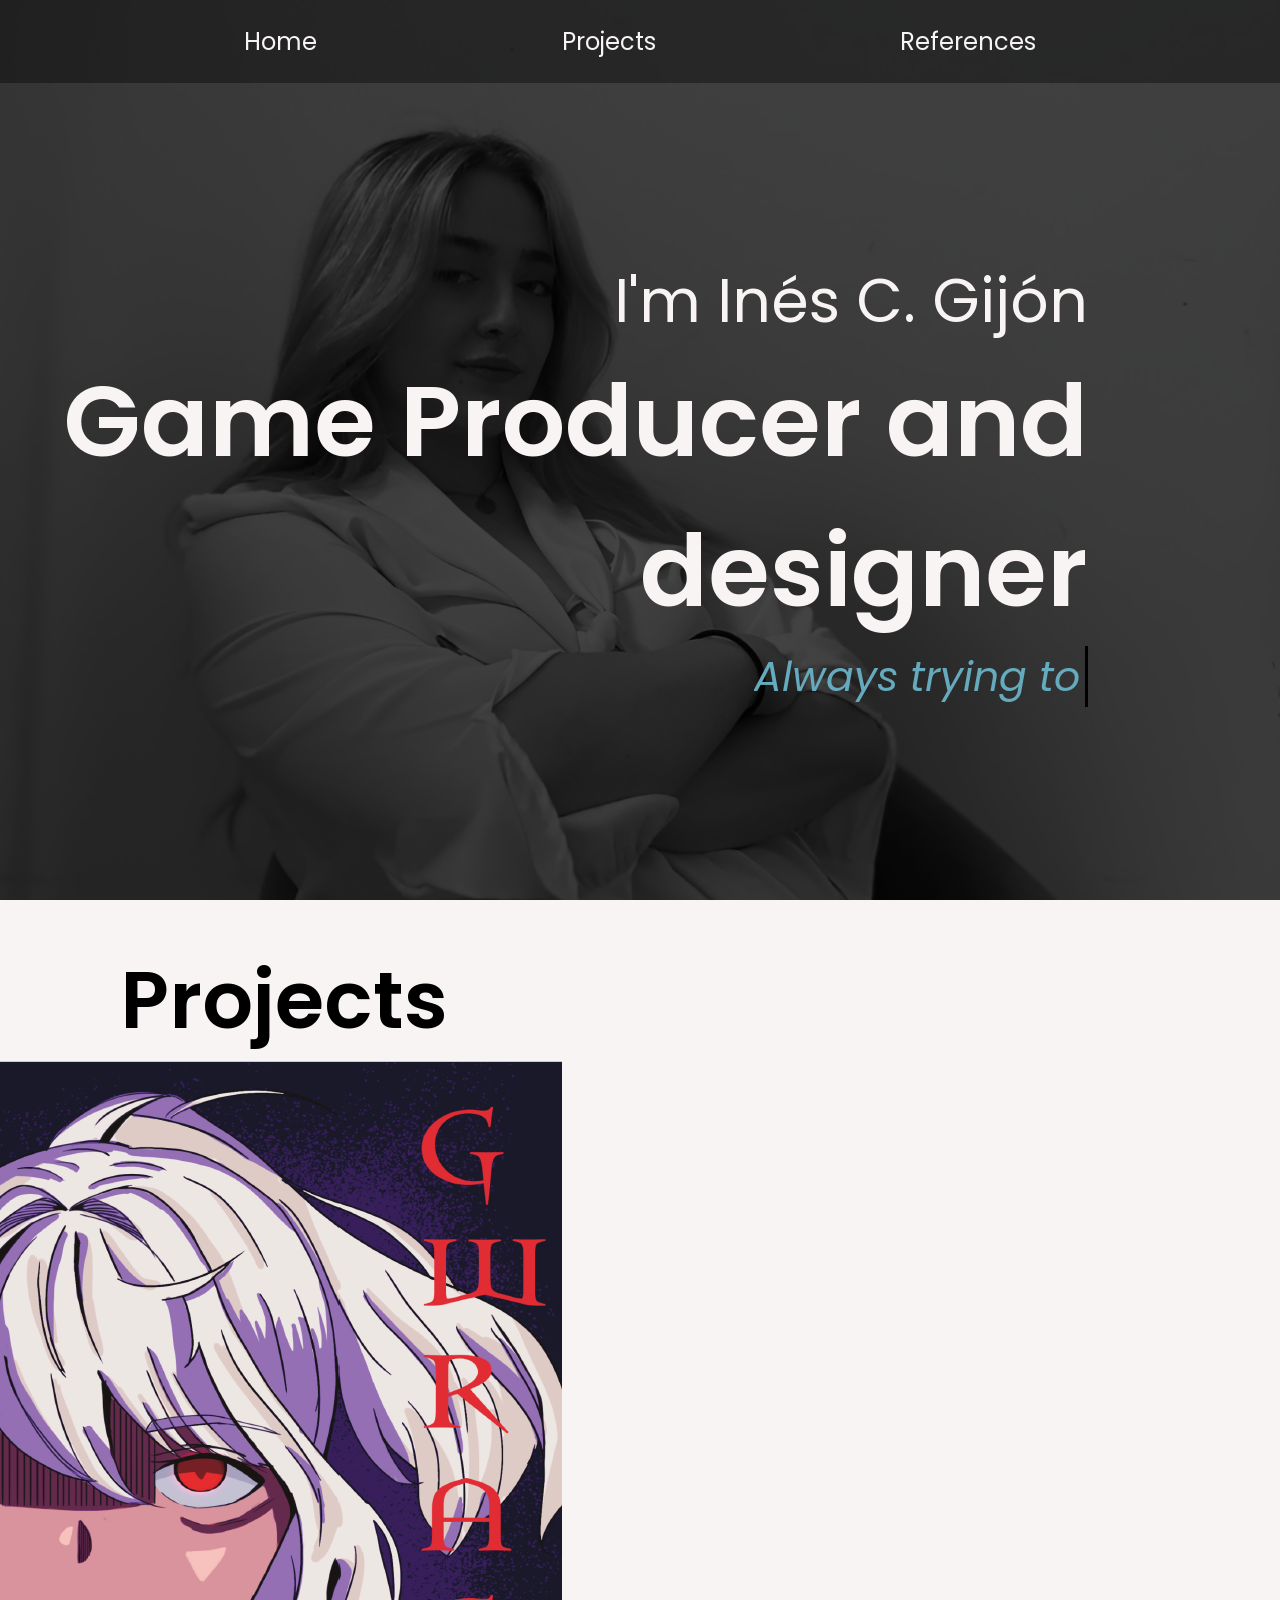
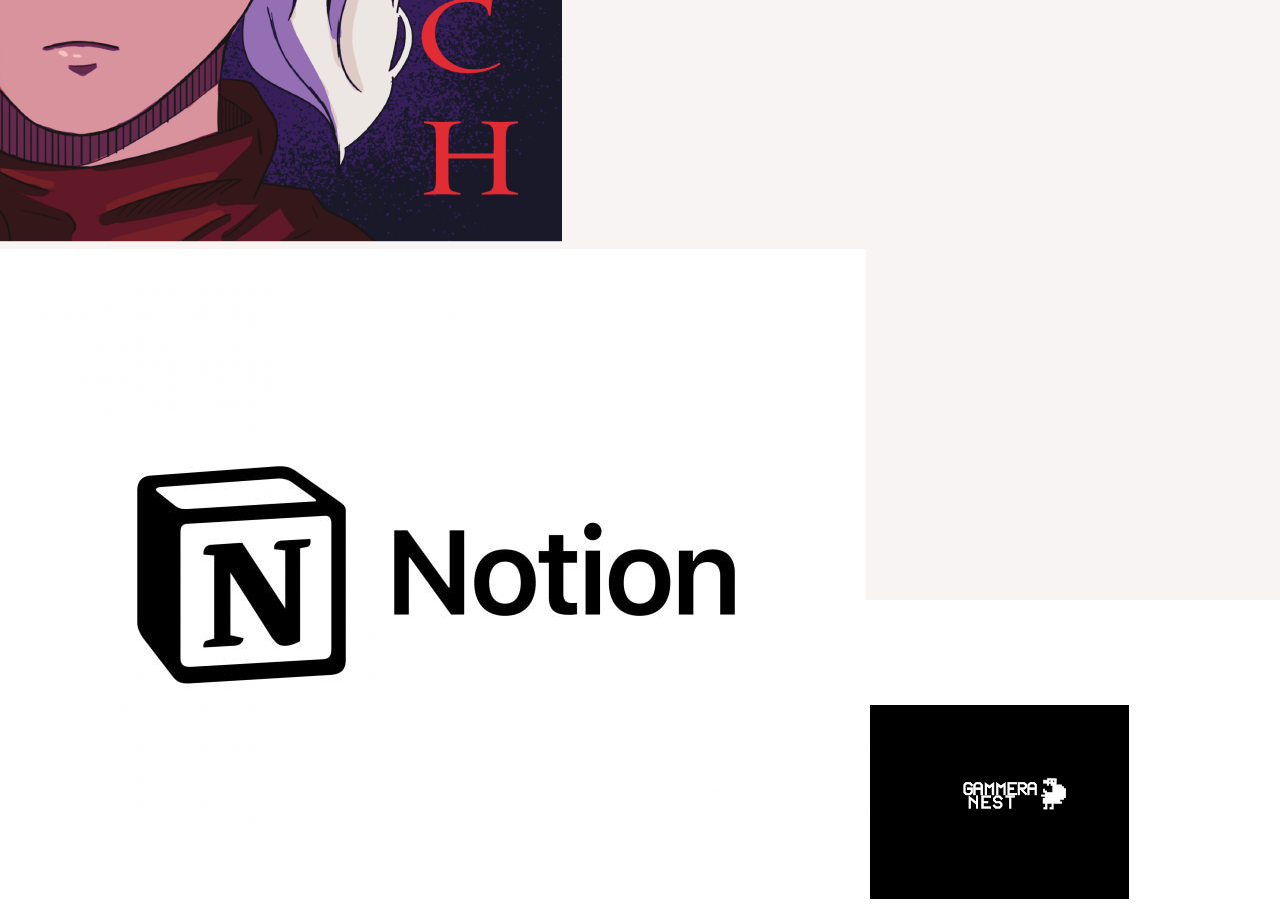
==== PORFOLIO_FINALPROJECT/index.html @ 10ddf0d3 "Day 5.1" ====
<!DOCTYPE html>
<html lang="en">
  <head>
    <title>Ines C. Gijon - Game Producer Porfolio</title>
    <meta charset="UTF-8" />
    <meta name="viewport" content="width= devide-width" />
    <link href="CSS/style.css" rel="stylesheet" type="text/css" />
    <link
      href="https://fonts.googleapis.com/css2?family=Poppins:wght@100;200;300;400;500;600;700;800;900&family=Tenor+Sans&display=swap"
      rel="stylesheet"
    />
  </head>
  <body>
    <div class="mainpage">
      <header>
        <nav>
          <ul>
            <li><a href="#home">Home</a></li>
            <li>
              <a href="#projects">Projects</a>
            </li>
            <li>
              <a href="#">References</a>
            </li>
          </ul>
        </nav>
      </header>

      <section id="home">
        <div class="maintxt">
          <h2>I'm Inés C. Gijón</h2>
          <h1>Game Producer and designer</h1>
          <div class="animated-welcome-container">
            <div class="animated-welcome">
              <h3></h3>
            </div>
          </div>
        </div>
      </section>
    </div>
      <section id="projects">
        <div class="title-projects">
          <h1>Projects</h1>
          <div class="projects-container">
            <div class="image-track">
              <img class="projects-image" src="sources\img\imageCarousel1.PNG">
              <img class="projects-image" src="sources\img\imageCarousel2.jpg">
              <img class="projects-image" src="sources\img\imageCarousel4.png">

            </div>
          </div>
        </div>
      </section>
    </div>

    <script src="main.js"></script>
  </body>
</html>
---- PORFOLIO_FINALPROJECT/CSS/style.css ----
/* General Stuff */

*{
    box-sizing: border-box;
    font-family: 'Poppins', sans-serif;
    font-weight: 400;
    margin: 0;
    padding: 0;
}
p{
    font-size: 40px;
}

html {
    scroll-behavior: smooth;
  }
 

/*  Navigation Menu */

nav{
    position: fixed;
    top:0;
    z-index: 1000;
    background-color: rgba(0, 0, 0, 0.378);
    box-sizing: border-box;
    transition: all 0.5s ease-in-out;
    width: 100%;
}

nav ul{
    display: flex;
    flex-direction: row;
    flex-wrap: wrap;
    padding: 24px 24px;
    justify-content: space-evenly;
    list-style: none;
    margin:0;
    position: relative;
    z-index: 11;
}

nav ul li a{
    text-decoration: none;
    padding: 24px 24px;
    color:#F7F4F3;
    transition: color 0.3s ease-in-out;
    font-size: 24px;
}


 nav ul li a:hover {
    color: #66AABD;
}

body nav.sticky ul li a:hover {
    color: #052639 !important;
     text-decoration: underline;
} 

nav.sticky{
    background-color:#F7F4F3;

}
nav.sticky ul li a{
    color: black;
}

 /* Background for Home */

 .mainpage {
    position: relative;
    background-image:url('../sources/img/mainpageimg.jpeg');
    background-size: cover;
    background-position: center;
    background-repeat: no-repeat;
    width: 100%;
    height: 100vh;
    z-index: 1; 
    overflow: hidden;
    max-height: 1200px;
}

.mainpage::before{
    content: "";
    position: absolute;   
    background: rgba(0, 0, 0, 0.733);
    z-index: 2; 
    top: 0;
    left: 0;
    right: 0;
    bottom: 0;
} 

/* Text on Home */

.maintxt {
    font-size: larger;
    color:#F7F4F3;
    position: relative;
    z-index: 4;
    padding-right: 15%;
    padding-top: 20%;;
    text-align: right;
}

.maintxt > h1 {
    font-size: 100px;
    font-weight: 600;
}

.maintxt > h2 {
    font-size: 60px;
}

.maintxt > h3 {
    font-size: 35px;
}

.animated-welcome-container{
    height: 200px;
}

.animated-welcome {
    font-size: 35px;
    white-space: nowrap;  
    overflow: hidden;  
    color:#66AABD;
    font-style: italic;
    border-right: 3px solid black; 
    padding-right: 5px;
    display: inline-block;
    text-wrap: wrap;
    max-height: 100%;
  }

/* Section Projects - Background */

#projects {
    background-color:#F7F4F3;
    max-height: 1300px;
}


/* Section Projects - Text */

.title-projects > h1 {
    font-size: 80px;
    font-weight: 600;
    padding-left: 120px;
    padding-top: 40px;
}

.project-container{
    height: 100vh;
    width: 100vh;
    margin: 0rem;
    overflow: hidden;
}
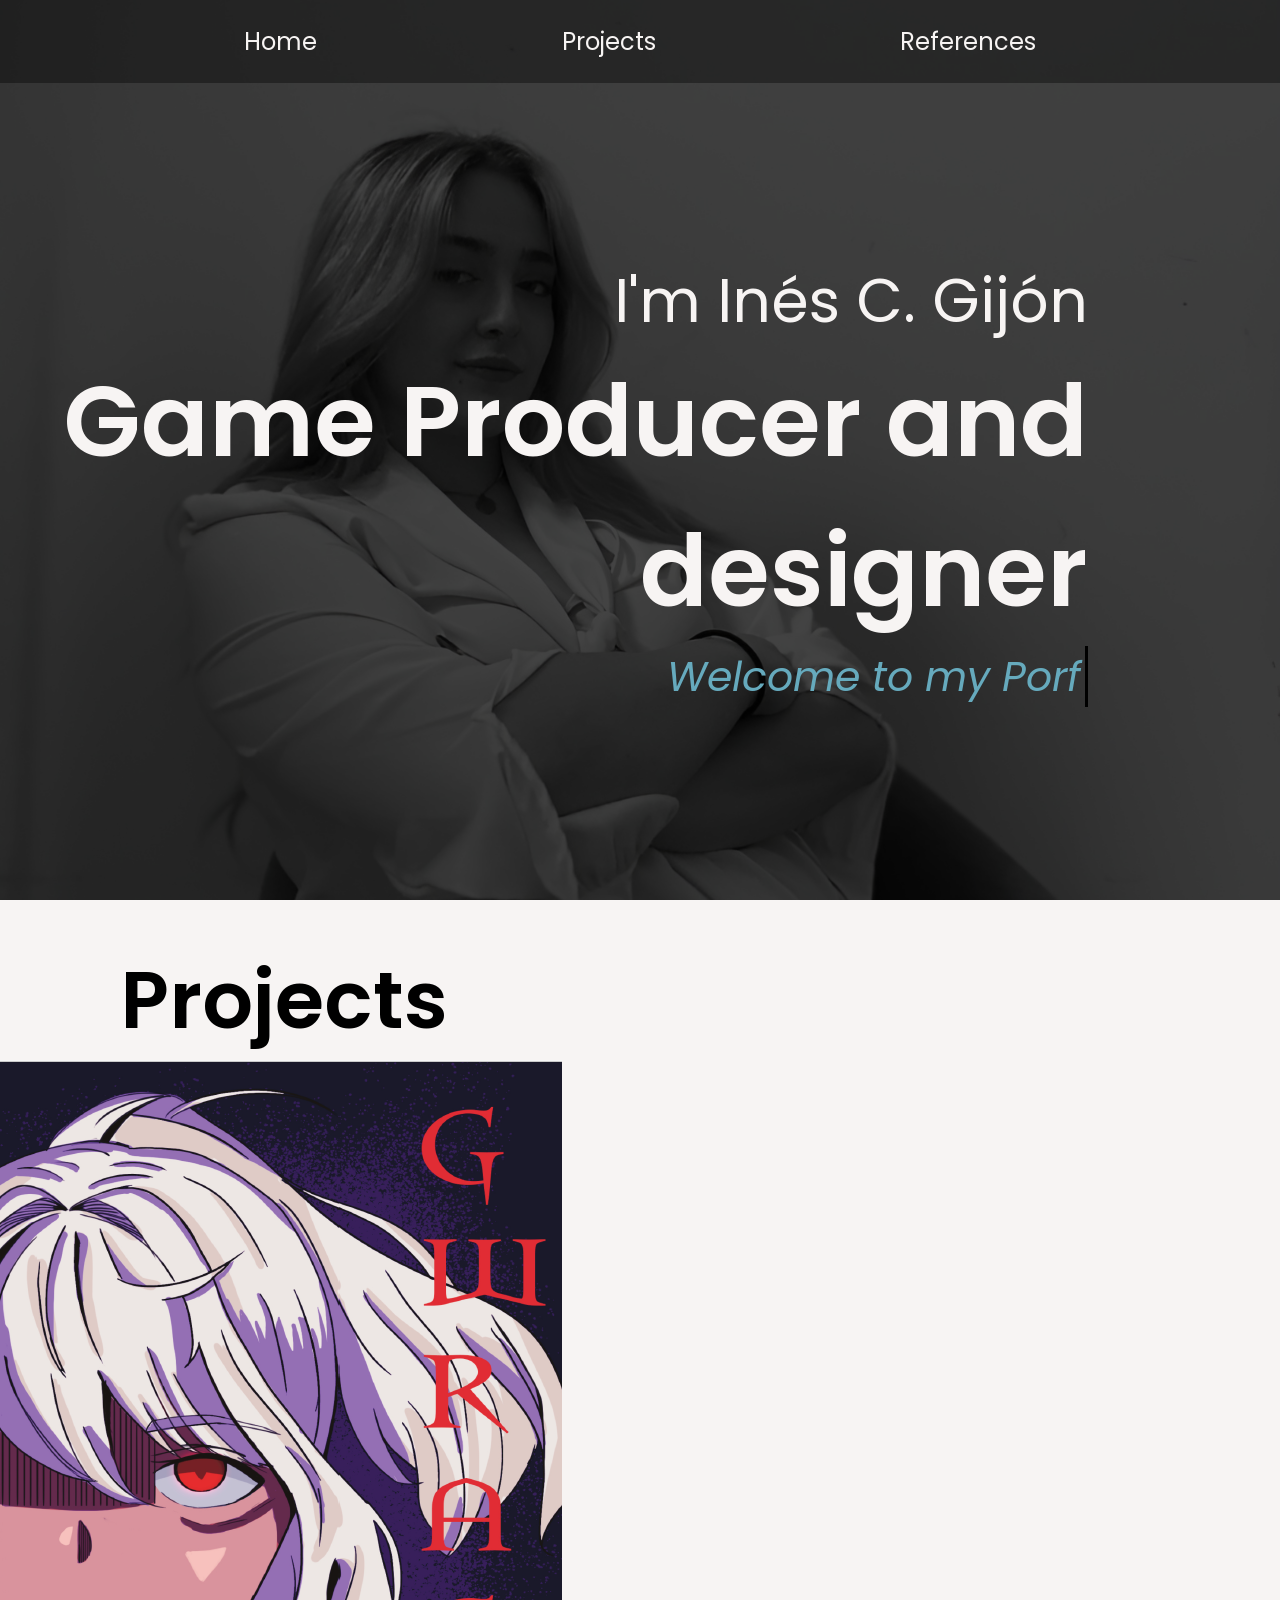
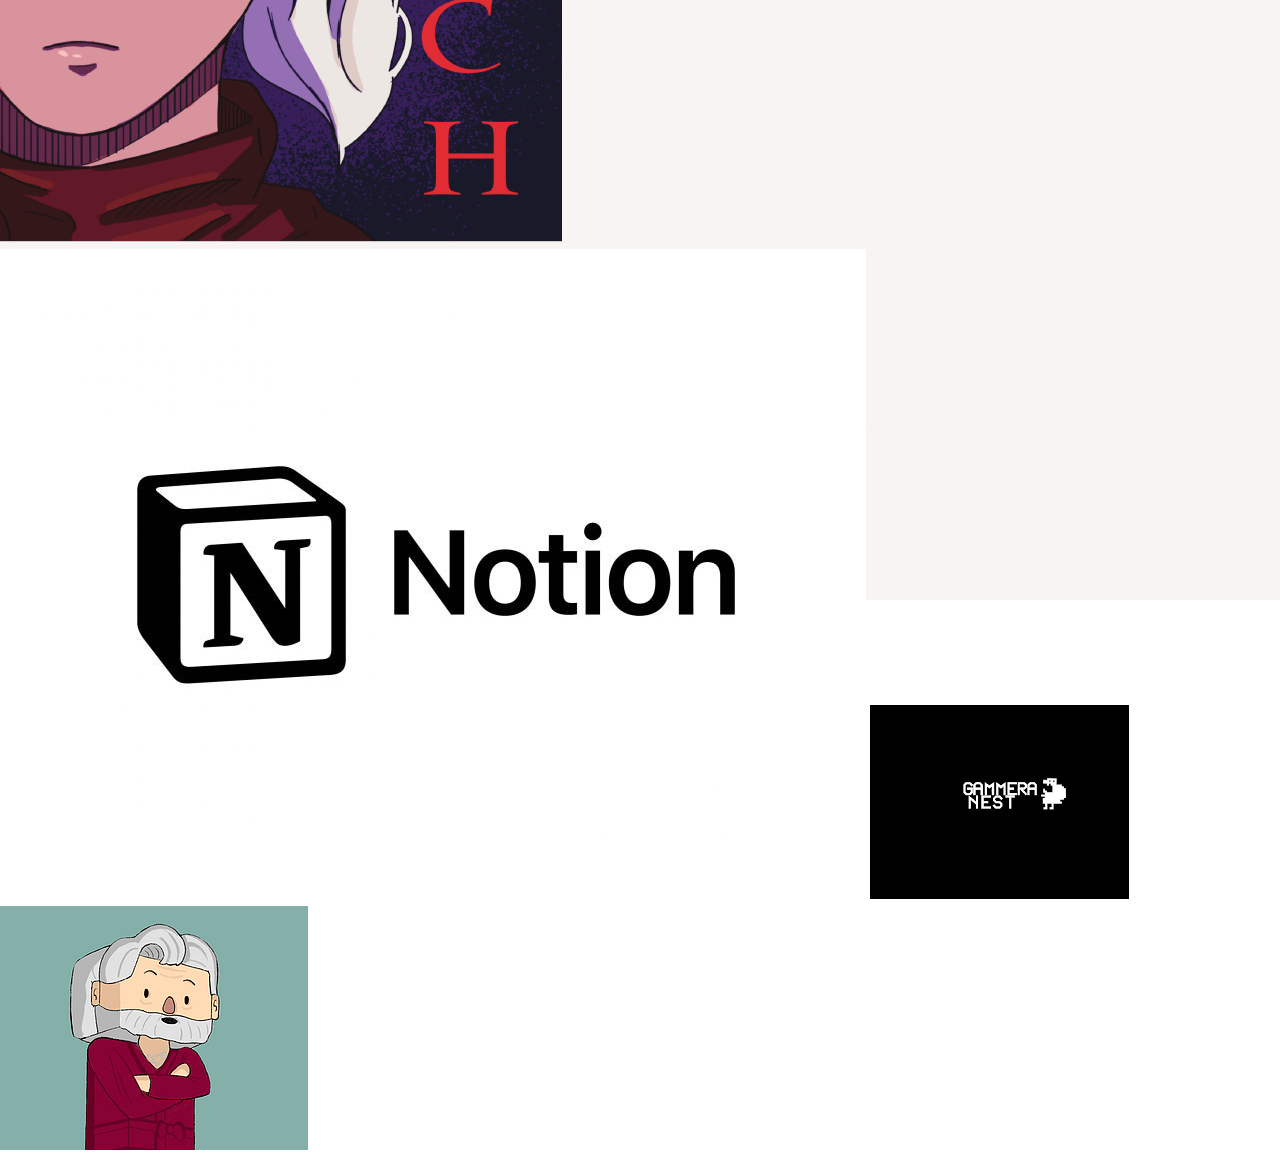
==== commit 69237e4a: "Day 6" ====
--- a/PORFOLIO_FINALPROJECT/index.html
+++ b/PORFOLIO_FINALPROJECT/index.html
@@ -46,7 +46,7 @@
               <img class="projects-image" src="sources\img\imageCarousel1.PNG">
               <img class="projects-image" src="sources\img\imageCarousel2.jpg">
               <img class="projects-image" src="sources\img\imageCarousel4.png">
-
+              <img class="projects-image" src="sources\img\imageCarousel5.PNG">
             </div>
           </div>
         </div>
--- a/PORFOLIO_FINALPROJECT/CSS/style.css
+++ b/PORFOLIO_FINALPROJECT/CSS/style.css
@@ -156,4 +156,22 @@
     width: 100vh;
     margin: 0rem;
     overflow: hidden;
+}
+
+/* Carousel Images */
+
+.image.track{
+    display: flex;
+    gap: 4vmin;
+    position: absolute;
+    left: 50%; top:50%; transform: translate(0%, -50%);
+}
+
+.image.track > .projects-image {
+    width: 100%;
+    height: 100%;
+    object-fit: cover;
+    object-position: center;
+    max-width: 240;
+    max-height: 300;
 }
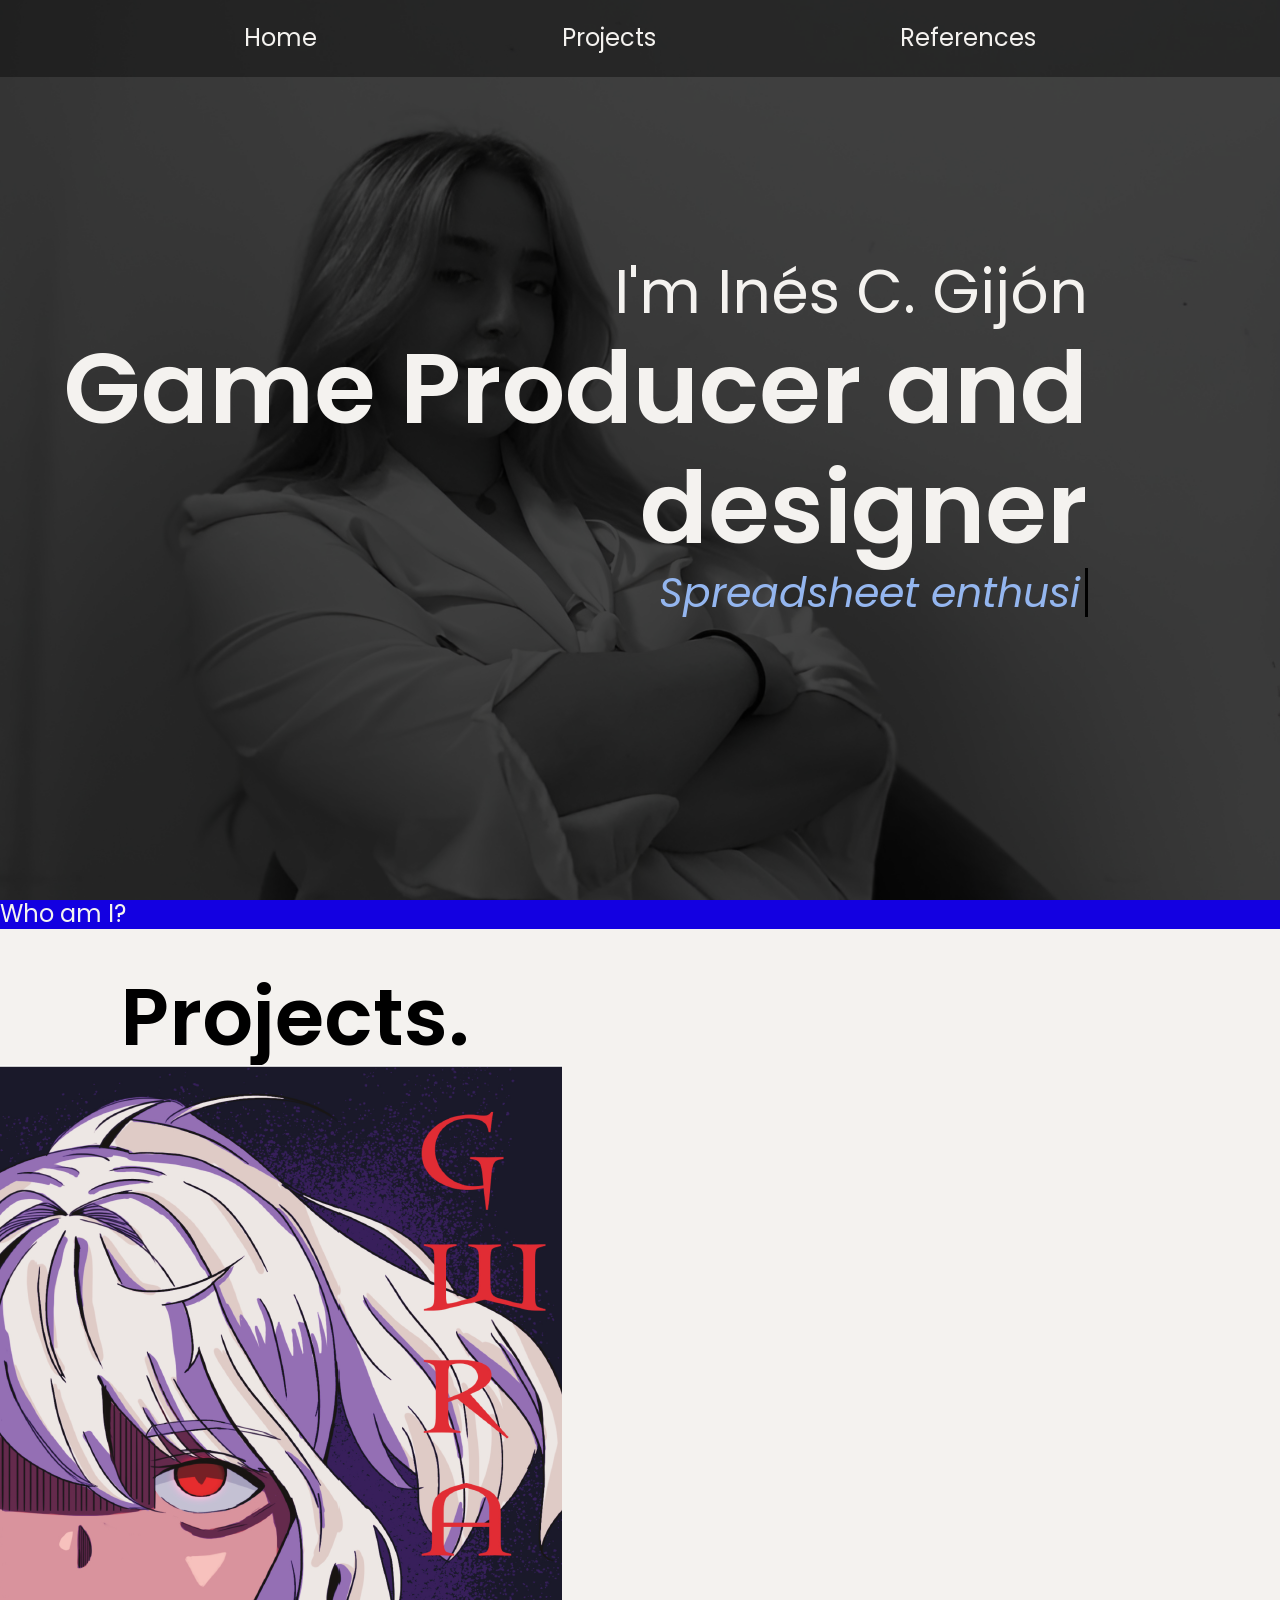
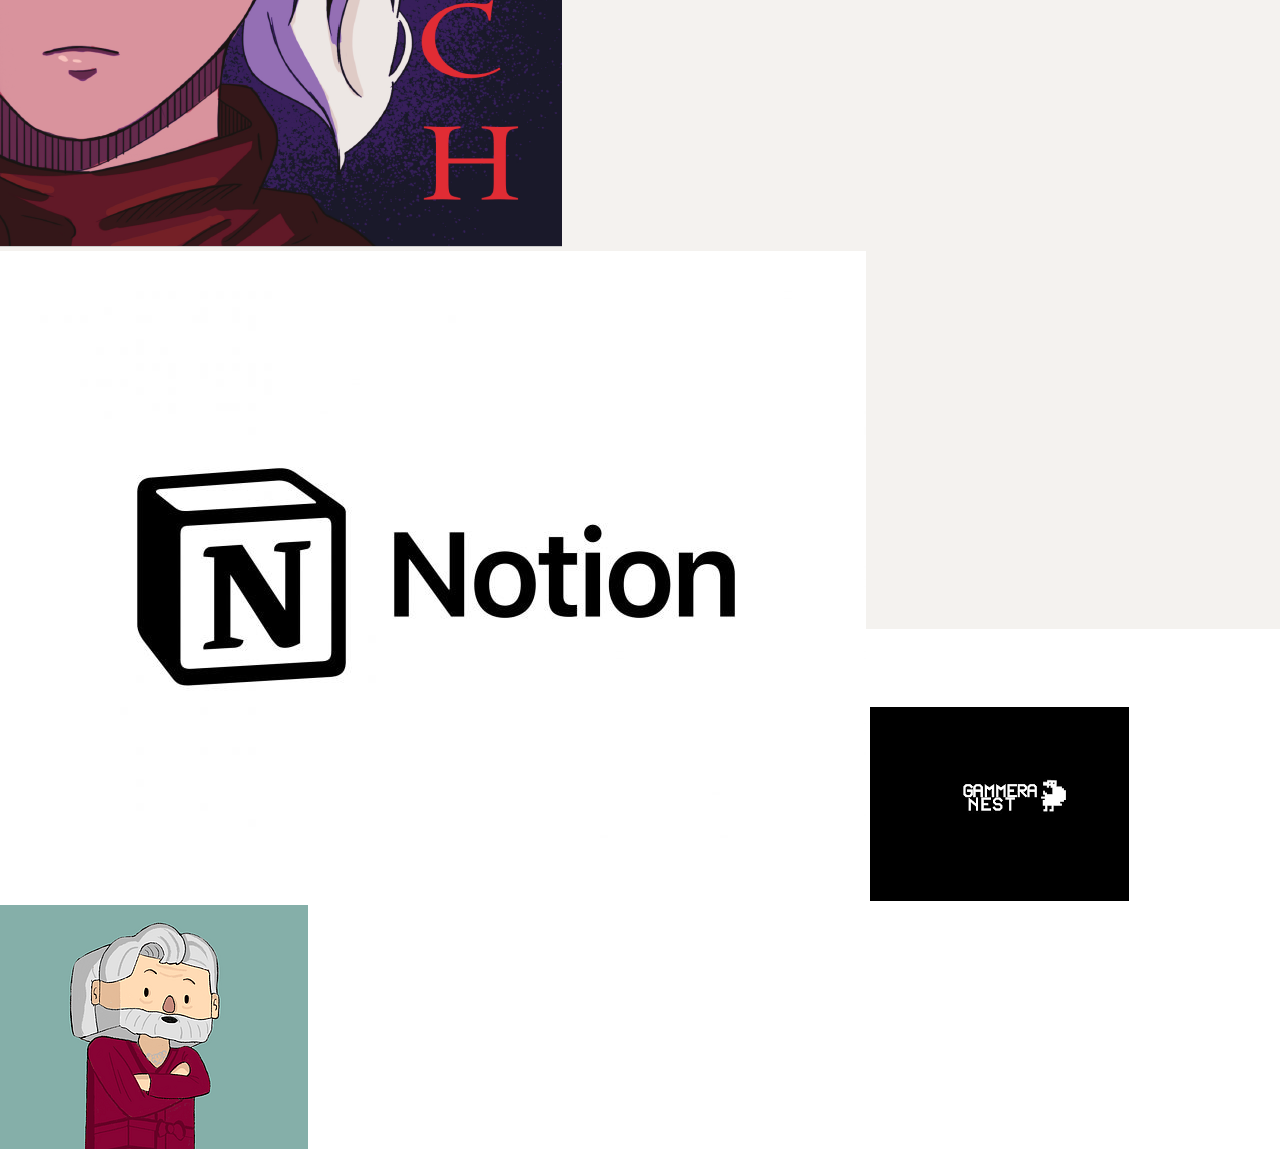
==== commit 2c8fe262: "Día 30.4" ====
--- a/PORFOLIO_FINALPROJECT/index.html
+++ b/PORFOLIO_FINALPROJECT/index.html
@@ -38,9 +38,18 @@
         </div>
       </section>
     </div>
+
+    <section id="about">
+      <div class="about-container">
+        <div class="about-text">
+          <h1>Who am I?</h1>
+        </div>
+
+
+    </section>
       <section id="projects">
         <div class="title-projects">
-          <h1>Projects</h1>
+          <h1>Projects.</h1>
           <div class="projects-container">
             <div class="image-track">
               <img class="projects-image" src="sources\img\imageCarousel1.PNG">
--- a/PORFOLIO_FINALPROJECT/CSS/style.css
+++ b/PORFOLIO_FINALPROJECT/CSS/style.css
@@ -6,6 +6,7 @@
     font-weight: 400;
     margin: 0;
     padding: 0;
+    line-height: 1.2;
 }
 p{
     font-size: 40px;
@@ -43,28 +44,33 @@
 nav ul li a{
     text-decoration: none;
     padding: 24px 24px;
-    color:#F7F4F3;
+    color: #F4F2EF;
     transition: color 0.3s ease-in-out;
     font-size: 24px;
 }
 
 
  nav ul li a:hover {
-    color: #66AABD;
+    color: #94B6EF;
 }
 
 body nav.sticky ul li a:hover {
-    color: #052639 !important;
-     text-decoration: underline;
+    color: #1300e1 !important;
 } 
 
 nav.sticky{
-    background-color:#F7F4F3;
+    background-color: #F4F2EF;
 
 }
 nav.sticky ul li a{
     color: black;
+    transition: 0.3s ease-in-out;
+    font-weight: 500
 }
+
+/* body nav.sticky ul li a{
+   transition: 0.3s ease-in-out;
+} */
 
  /* Background for Home */
 
@@ -96,7 +102,7 @@
 
 .maintxt {
     font-size: larger;
-    color:#F7F4F3;
+    color: #F4F2EF;
     position: relative;
     z-index: 4;
     padding-right: 15%;
@@ -125,7 +131,7 @@
     font-size: 35px;
     white-space: nowrap;  
     overflow: hidden;  
-    color:#66AABD;
+    color: #94B6EF;
     font-style: italic;
     border-right: 3px solid black; 
     padding-right: 5px;
@@ -136,8 +142,22 @@
 
 /* Section Projects - Background */
 
+#about {
+    background-color: #1300e1;
+    max-height: 1300px;
+    color: #F4F2EF;
+}
+
+about > about-container > about-text > h1 {
+    font-size: 80px;
+    font-weight: 600;
+    padding-left: 120px;
+    padding-top: 40px;
+}
+
+
 #projects {
-    background-color:#F7F4F3;
+    background-color: #F4F2EF;
     max-height: 1300px;
 }
 
@@ -174,4 +194,6 @@
     object-position: center;
     max-width: 240;
     max-height: 300;
-}+}
+
+
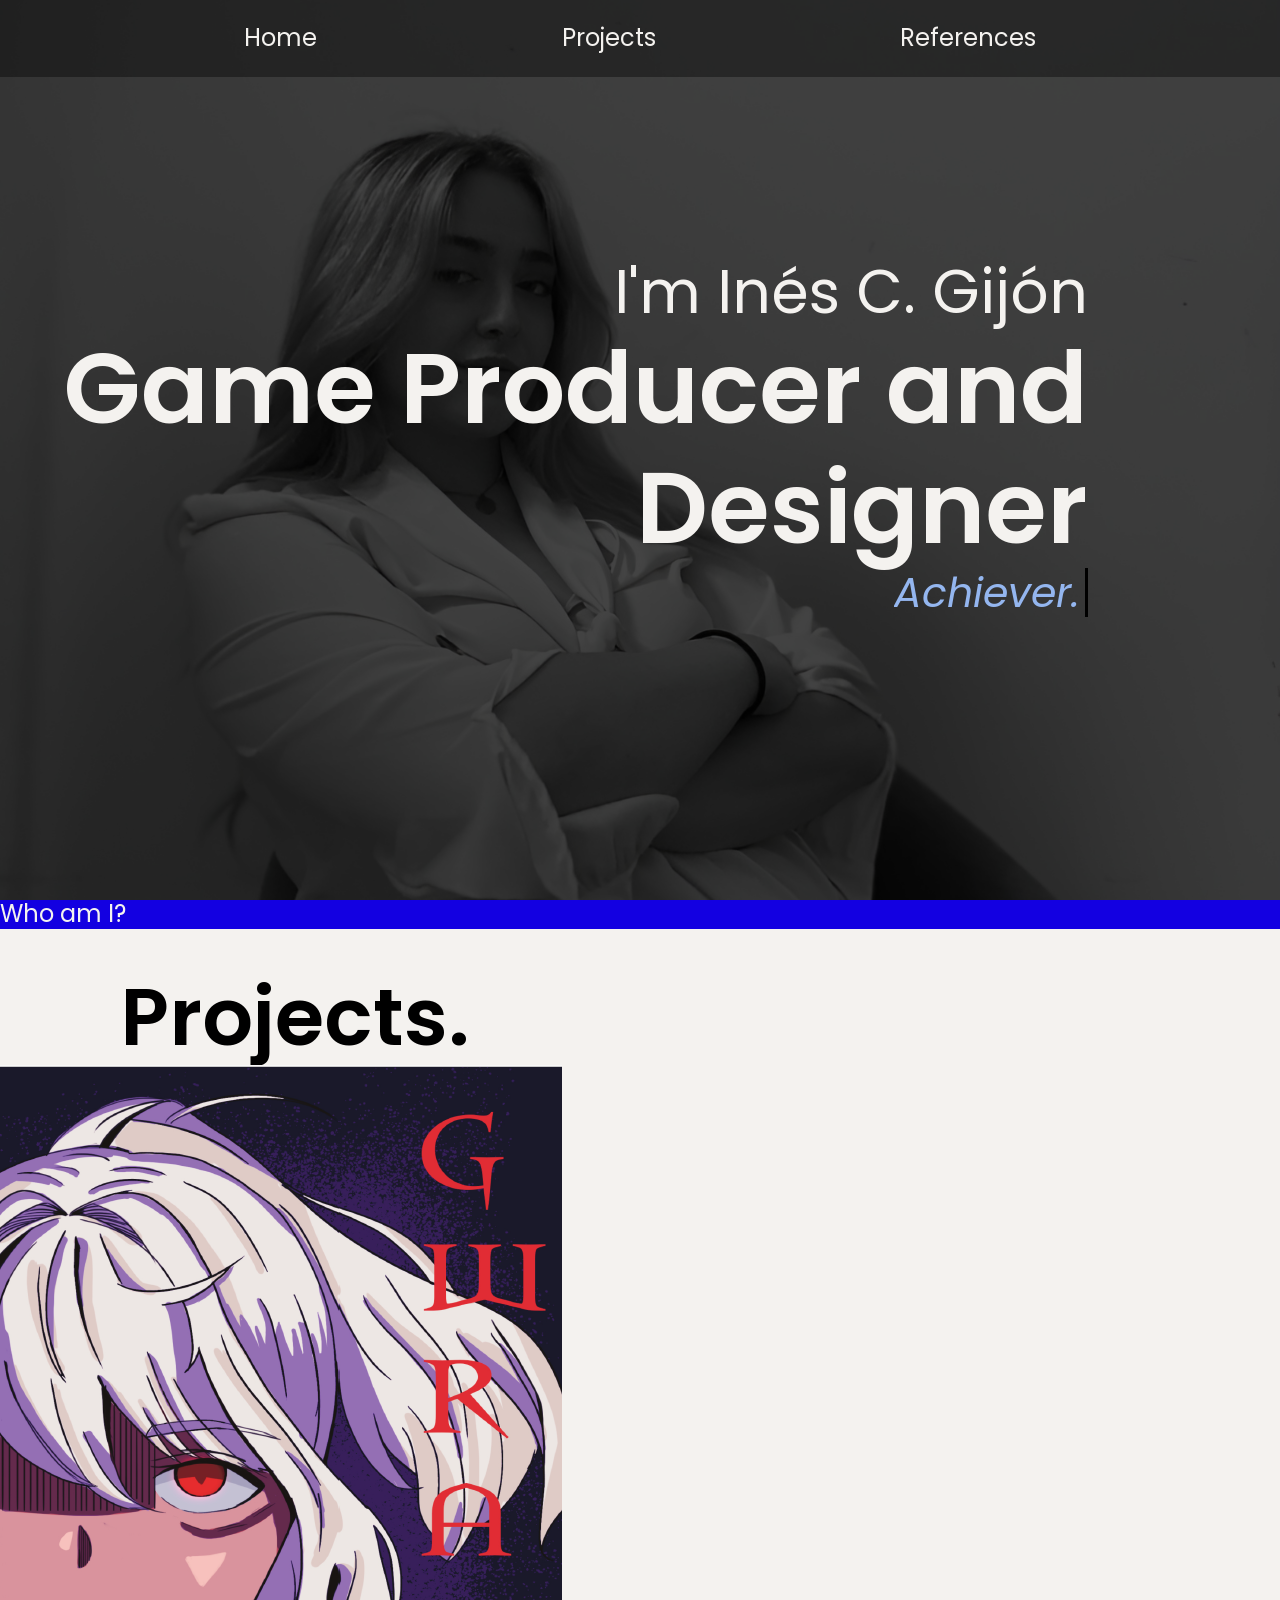
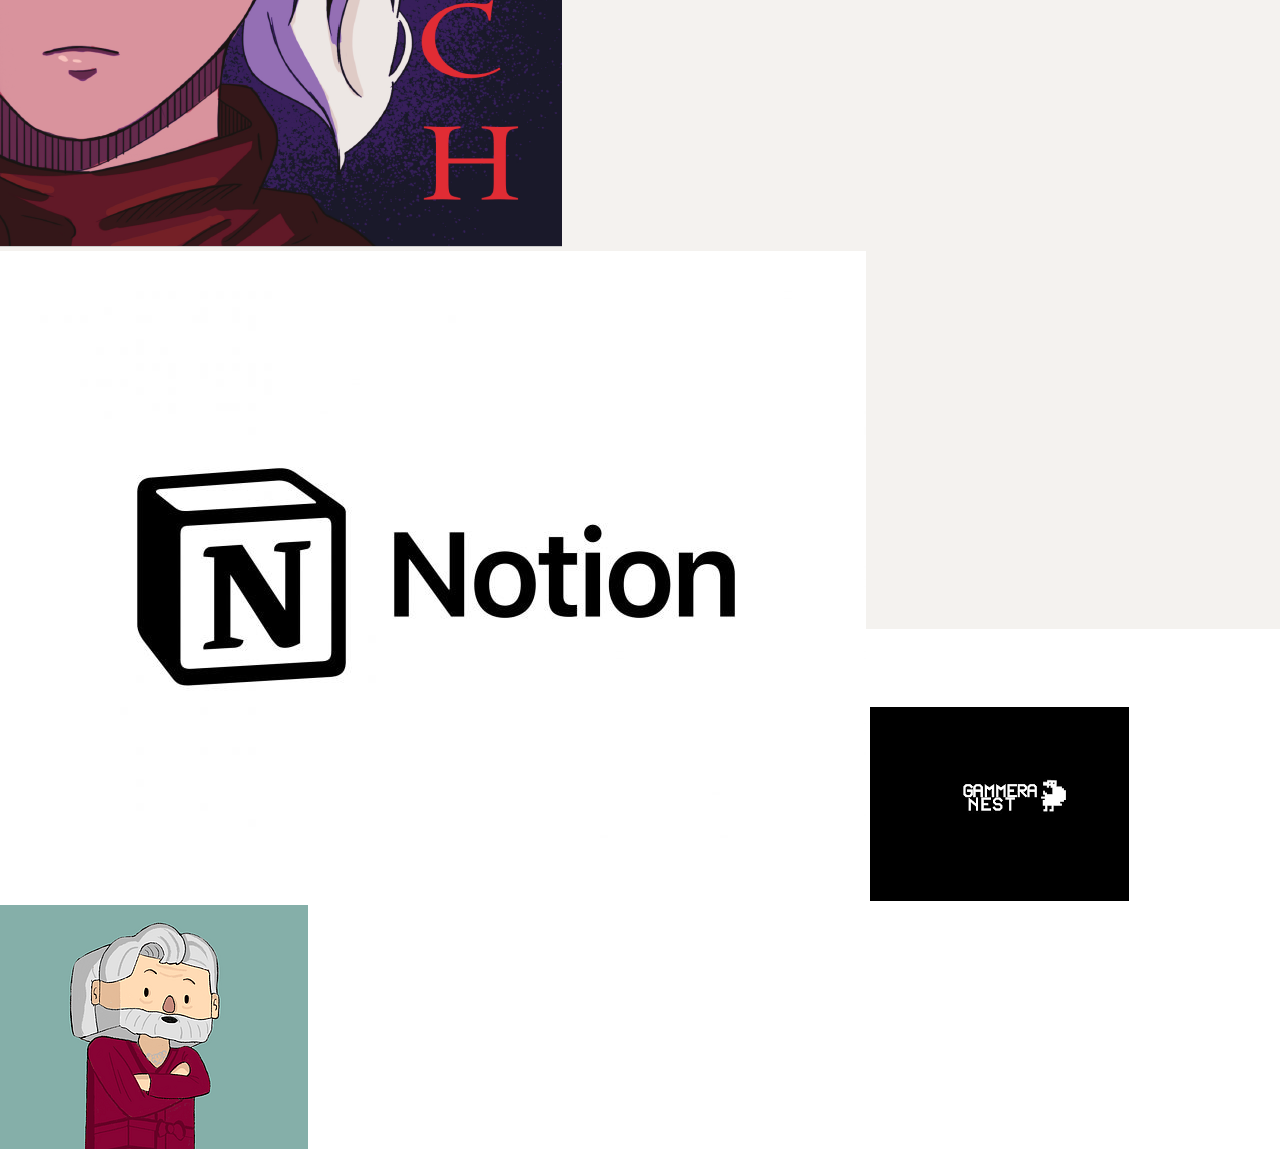
==== commit 660842b8: "Chachachachanges" ====
--- a/PORFOLIO_FINALPROJECT/index.html
+++ b/PORFOLIO_FINALPROJECT/index.html
@@ -29,7 +29,7 @@
       <section id="home">
         <div class="maintxt">
           <h2>I'm Inés C. Gijón</h2>
-          <h1>Game Producer and designer</h1>
+          <h1>Game Producer and Designer</h1>
           <div class="animated-welcome-container">
             <div class="animated-welcome">
               <h3></h3>
--- a/PORFOLIO_FINALPROJECT/CSS/style.css
+++ b/PORFOLIO_FINALPROJECT/CSS/style.css
@@ -148,7 +148,7 @@
     color: #F4F2EF;
 }
 
-about > about-container > about-text > h1 {
+#about > h1 {
     font-size: 80px;
     font-weight: 600;
     padding-left: 120px;
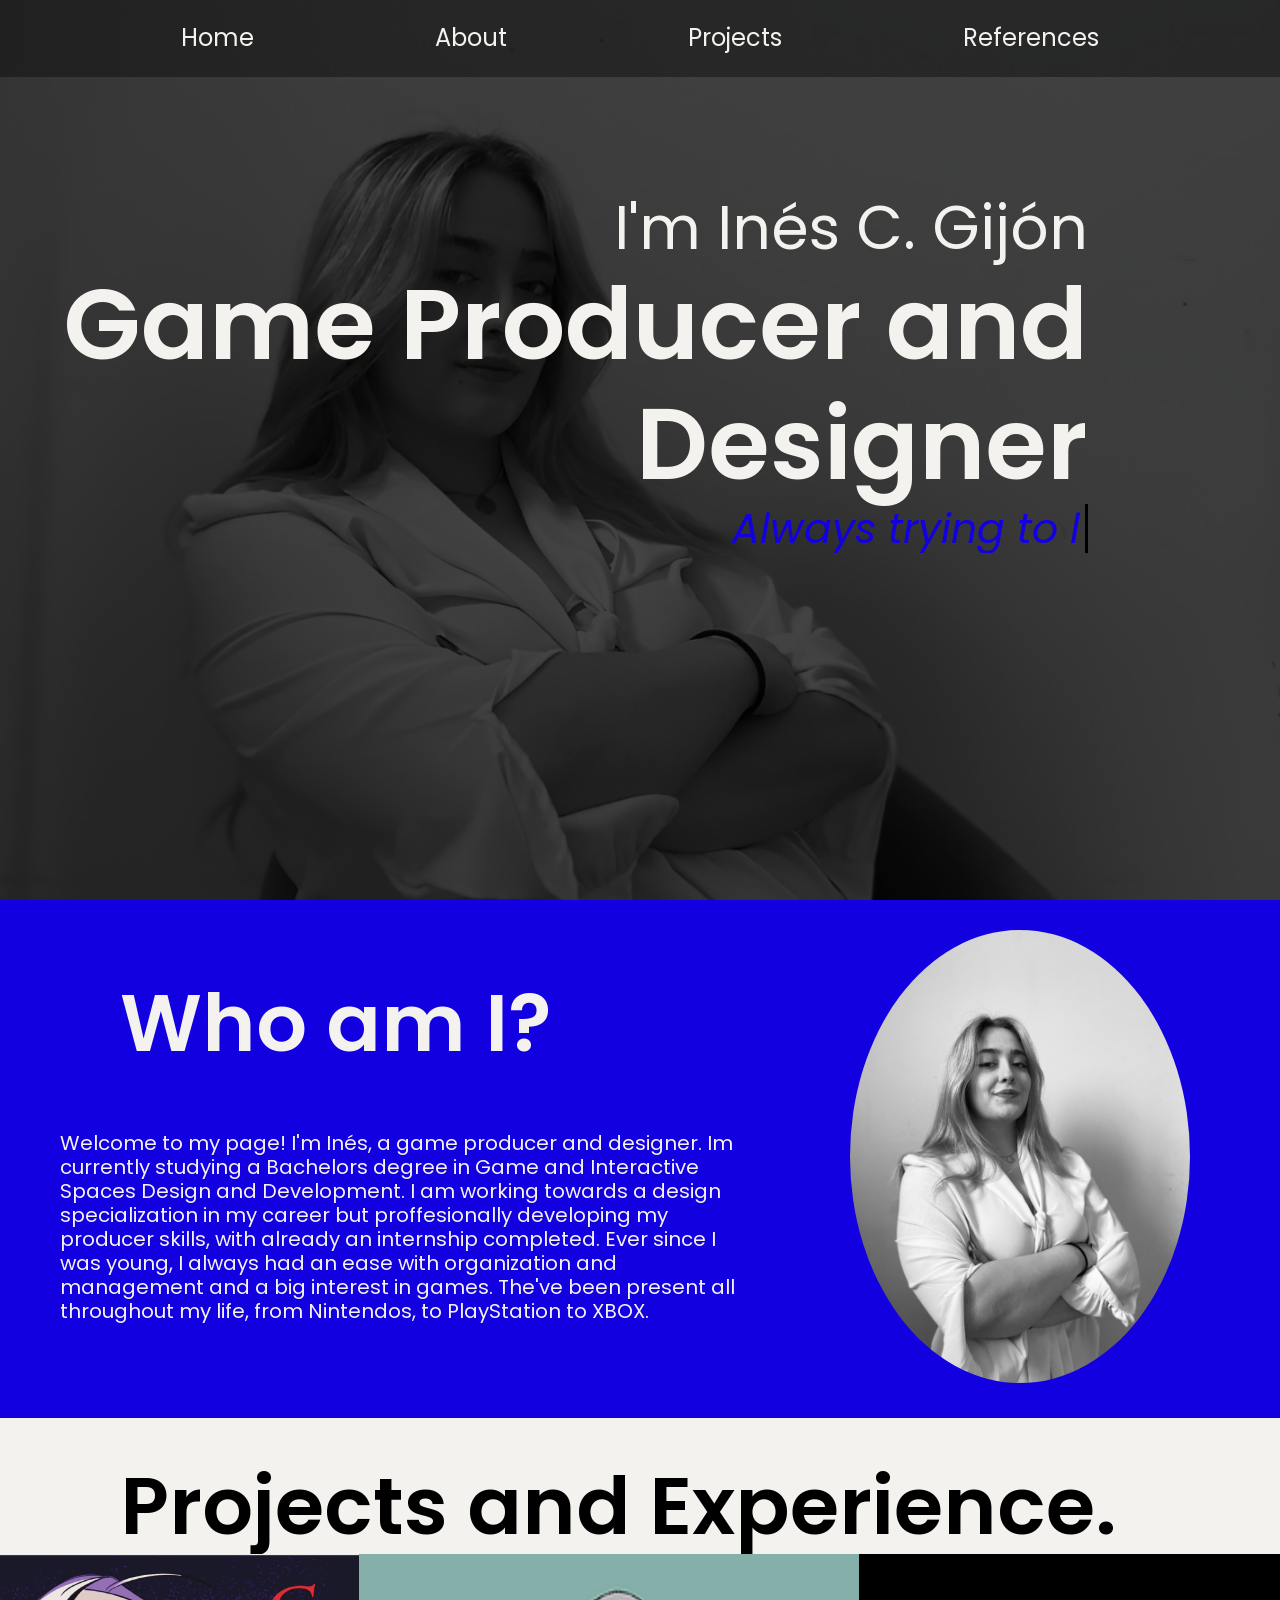
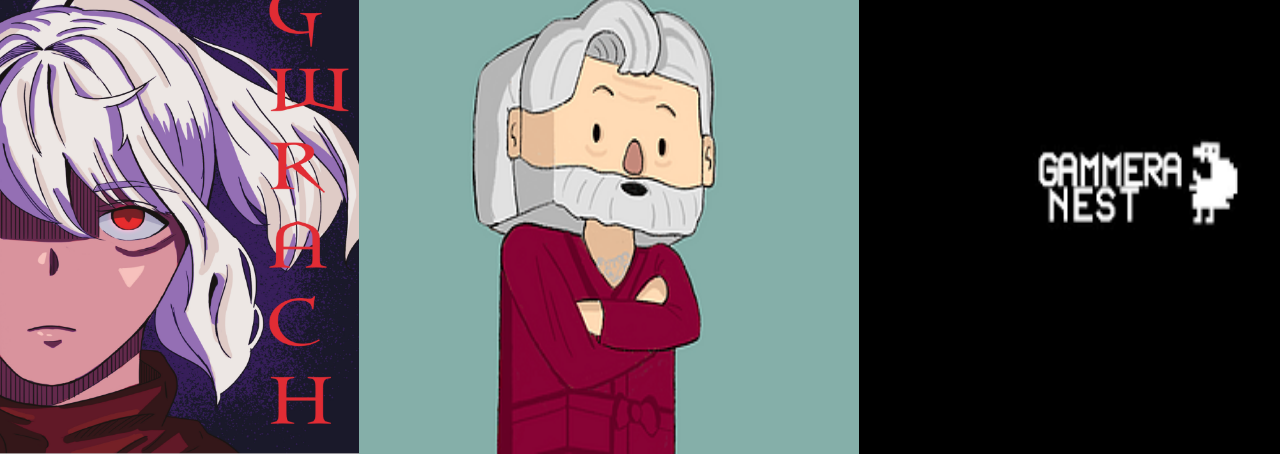
==== commit ba632e5c: "chachachanges uno menos. desatascada por fin!!!" ====
--- a/PORFOLIO_FINALPROJECT/index.html
+++ b/PORFOLIO_FINALPROJECT/index.html
@@ -16,6 +16,7 @@
         <nav>
           <ul>
             <li><a href="#home">Home</a></li>
+            <li><a href="#about">About</a></li>
             <li>
               <a href="#projects">Projects</a>
             </li>
@@ -25,6 +26,7 @@
           </ul>
         </nav>
       </header>
+    
 
       <section id="home">
         <div class="maintxt">
@@ -43,24 +45,28 @@
       <div class="about-container">
         <div class="about-text">
           <h1>Who am I?</h1>
+          <p>Welcome to my page! I'm Inés, a game producer and designer. Im currently studying a Bachelors degree in Game and Interactive Spaces Design and Development. I am working towards a design specialization in my career but proffesionally developing my producer skills, with already an internship completed. Ever since I was young, I always had an ease with organization and management and a big interest in games. The've been present all throughout my life, from Nintendos, to PlayStation to XBOX. </p>
         </div>
+        <div class="about-image">
+          <img src="sources/img/aboutimage.jpg" alt="Me" />
+        </div>
+      </div>
+      </section>
 
 
     </section>
       <section id="projects">
         <div class="title-projects">
-          <h1>Projects.</h1>
-          <div class="projects-container">
-            <div class="image-track">
-              <img class="projects-image" src="sources\img\imageCarousel1.PNG">
-              <img class="projects-image" src="sources\img\imageCarousel2.jpg">
-              <img class="projects-image" src="sources\img\imageCarousel4.png">
-              <img class="projects-image" src="sources\img\imageCarousel5.PNG">
-            </div>
-          </div>
+          <h1>Projects and Experience.</h1>
         </div>
+        <div class="projects-image-container">
+          <img class="project-image-1" src="sources\img\imageCarousel1.PNG" alt="Projects Image 1 - Maret The Three Demons">
+          <img class="project-image-2" src="sources\img\imageCarousel5.PNG" alt="Projects Image 2 - Pick Up">
+          <img class="project-image-3" src="sources\img\imageCarousel4.png" alt="Experience Image 1 - Gammera Nest">
+          <img class="project-image-4" src="sources\img\imageCarousel2.jpg" alt="Experience Image 2 - Notion Consulting">
+        </div>
+
       </section>
-    </div>
 
     <script src="main.js"></script>
   </body>
--- a/PORFOLIO_FINALPROJECT/CSS/style.css
+++ b/PORFOLIO_FINALPROJECT/CSS/style.css
@@ -7,6 +7,7 @@
     margin: 0;
     padding: 0;
     line-height: 1.2;
+    scroll-behavior: smooth;
 }
 p{
     font-size: 40px;
@@ -106,7 +107,7 @@
     position: relative;
     z-index: 4;
     padding-right: 15%;
-    padding-top: 20%;;
+    padding-top: 15%;;
     text-align: right;
 }
 
@@ -131,7 +132,7 @@
     font-size: 35px;
     white-space: nowrap;  
     overflow: hidden;  
-    color: #94B6EF;
+    color: #1300e1;
     font-style: italic;
     border-right: 3px solid black; 
     padding-right: 5px;
@@ -148,14 +149,37 @@
     color: #F4F2EF;
 }
 
-#about > h1 {
+#about > .about-container {
+    display: flex;
+    flex-direction: row;
+    justify-content: center;
+    align-items: center;
+    
+}
+
+#about > .about-container >.about-text > h1 {
     font-size: 80px;
     font-weight: 600;
     padding-left: 120px;
     padding-top: 40px;
-}
-
-
+    text-align: justify;
+}
+
+#about > .about-container >.about-text > p {
+    font-size: 20px;
+    padding: 60px;
+}
+
+.about-image img{
+     width: 400px;
+     padding-right: 20px;
+    height: auto;
+    padding: 30px;
+    border-radius: 50%;
+    margin-right: 60px;
+}
+   
+/* Section Projects */
 #projects {
     background-color: #F4F2EF;
     max-height: 1300px;
@@ -171,29 +195,32 @@
     padding-top: 40px;
 }
 
-.project-container{
-    height: 100vh;
-    width: 100vh;
-    margin: 0rem;
-    overflow: hidden;
-}
-
-/* Carousel Images */
-
-.image.track{
+.projects-image-container {
+    width:500px;
+    height: 500px;
     display: flex;
-    gap: 4vmin;
-    position: absolute;
-    left: 50%; top:50%; transform: translate(0%, -50%);
-}
-
-.image.track > .projects-image {
+}
+
+.projects-image-container > img{
     width: 100%;
     height: 100%;
-    object-fit: cover;
-    object-position: center;
-    max-width: 240;
-    max-height: 300;
-}
-
-
+}
+
+
+/* Carousel Images */
+
+
+
+
+
+
+
+
+/*@media (max-width: 768px) {
+    .mobile-mainpage {
+        .mainpage {
+            display: none;
+        }
+    }
+}
+*/
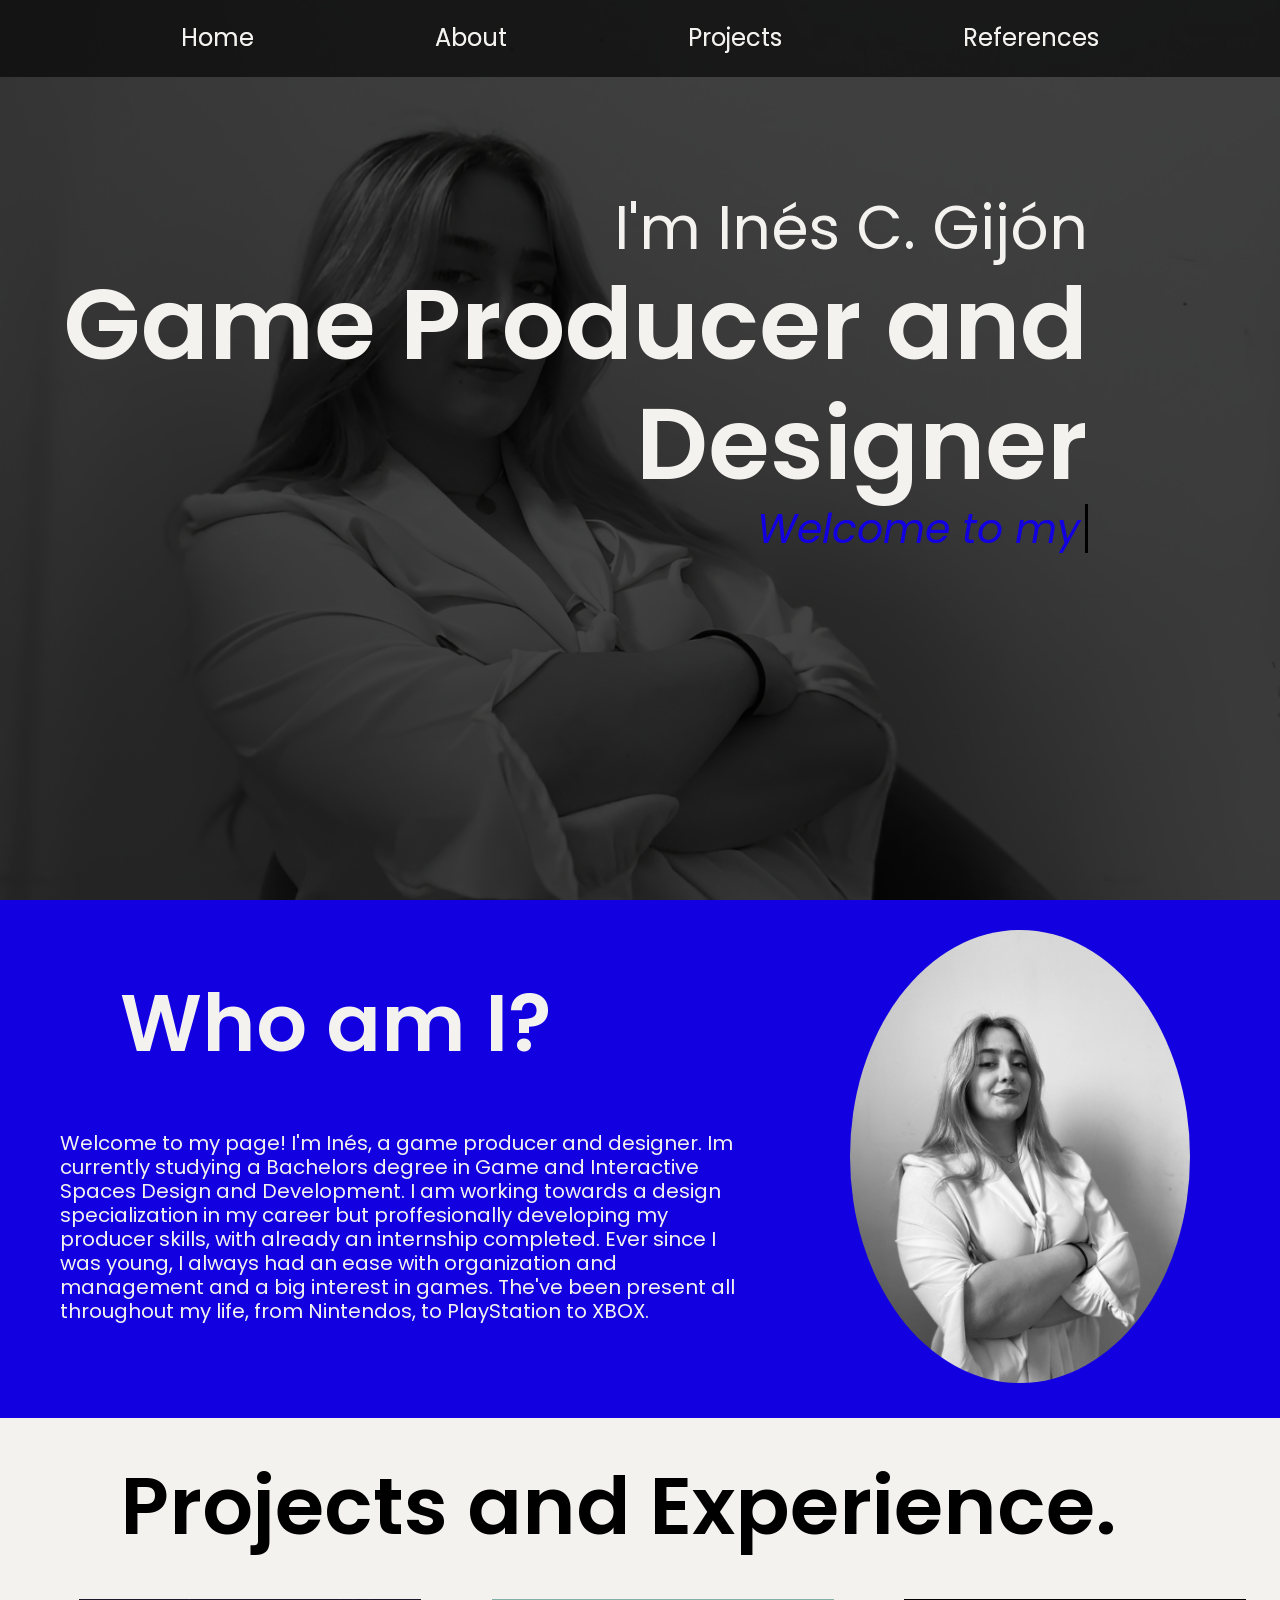
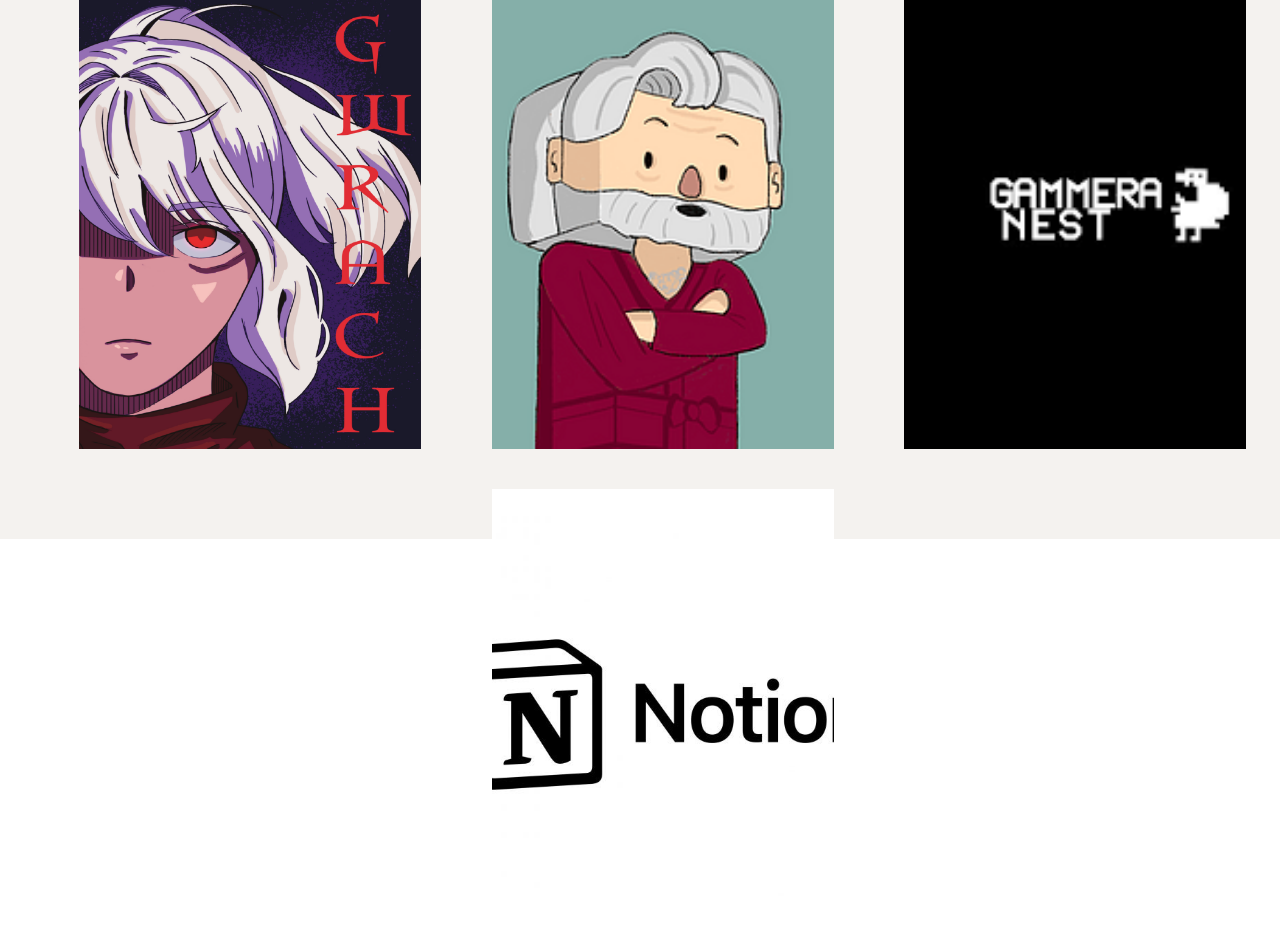
==== commit 3024faf0: "cositas" ====
--- a/PORFOLIO_FINALPROJECT/index.html
+++ b/PORFOLIO_FINALPROJECT/index.html
@@ -60,14 +60,37 @@
           <h1>Projects and Experience.</h1>
         </div>
         <div class="projects-image-container">
+          <a href="project1.html">
           <img class="project-image-1" src="sources\img\imageCarousel1.PNG" alt="Projects Image 1 - Maret The Three Demons">
+          </a>
+          <a href="project2.html">
           <img class="project-image-2" src="sources\img\imageCarousel5.PNG" alt="Projects Image 2 - Pick Up">
+          </a>
+          <a href="project3.html">
           <img class="project-image-3" src="sources\img\imageCarousel4.png" alt="Experience Image 1 - Gammera Nest">
+          </a>
+          <a href="project4.html">
           <img class="project-image-4" src="sources\img\imageCarousel2.jpg" alt="Experience Image 2 - Notion Consulting">
+          </a>
         </div>
 
       </section>
 
+      <footer>
+        <div class="footer-row">
+          <div class="footer-menu">
+            <nav>
+              <ul>
+                <li><a href="#home">Home</a></li>
+                <li><a href="#about">About</a></li>
+                <li><a href="#projects">Projects</a></li>
+                <li><a href="#">References</a></li>
+              </ul>
+            </nav>
+          </div>
+        </div>
+      </footer>
+
     <script src="main.js"></script>
   </body>
 </html>
--- a/PORFOLIO_FINALPROJECT/CSS/style.css
+++ b/PORFOLIO_FINALPROJECT/CSS/style.css
@@ -196,15 +196,43 @@
 }
 
 .projects-image-container {
-    width:500px;
-    height: 500px;
-    display: flex;
-}
-
-.projects-image-container > img{
+    width:100%;
+    height: 65vmin;
+    display: flex;
+    flex-direction: row;
+    gap: 4vmin;
+    justify-content: space-evenly;
+    align-items: center;
+    padding-left: 5vmin;
+    padding-top: 5vmin;
+    flex-wrap: wrap;
+}
+
+.projects-image-container > a>  img{
+    width: 38vmin;
+    height: 50vmin;
+    object-fit: cover;
+    object-position: center;
+}
+
+.projects-image-container > img > overlay{
+    background-color: #1300e1;
+    position: absolute;
+    left:0px;
+    top:0px;
     width: 100%;
     height: 100%;
-}
+    display: flex;
+    align-items: center;
+    justify-content: center;
+
+}
+
+.projects-image-container > img > overlay:hover{
+    opacity: 0.75;
+
+}
+
 
 
 /* Carousel Images */
@@ -212,7 +240,28 @@
 
 
 
-
+/* Project page */
+.project1 {
+    background-color: #F4F2EF;
+    max-width: 100%;
+    max-height: 1300px;
+
+}
+.title {
+    font-size: 60px;
+    font-weight: 600;
+    padding-left: 70px;
+    padding-top: 40px;
+    text-align: justify;
+}
+.project1 > .project-1-container {
+    display: flex;
+    flex-direction: row;
+    flex-wrap: wrap;
+    justify-content: center;
+    align-items: center;
+    gap: 10vmin;
+}
 
 
 
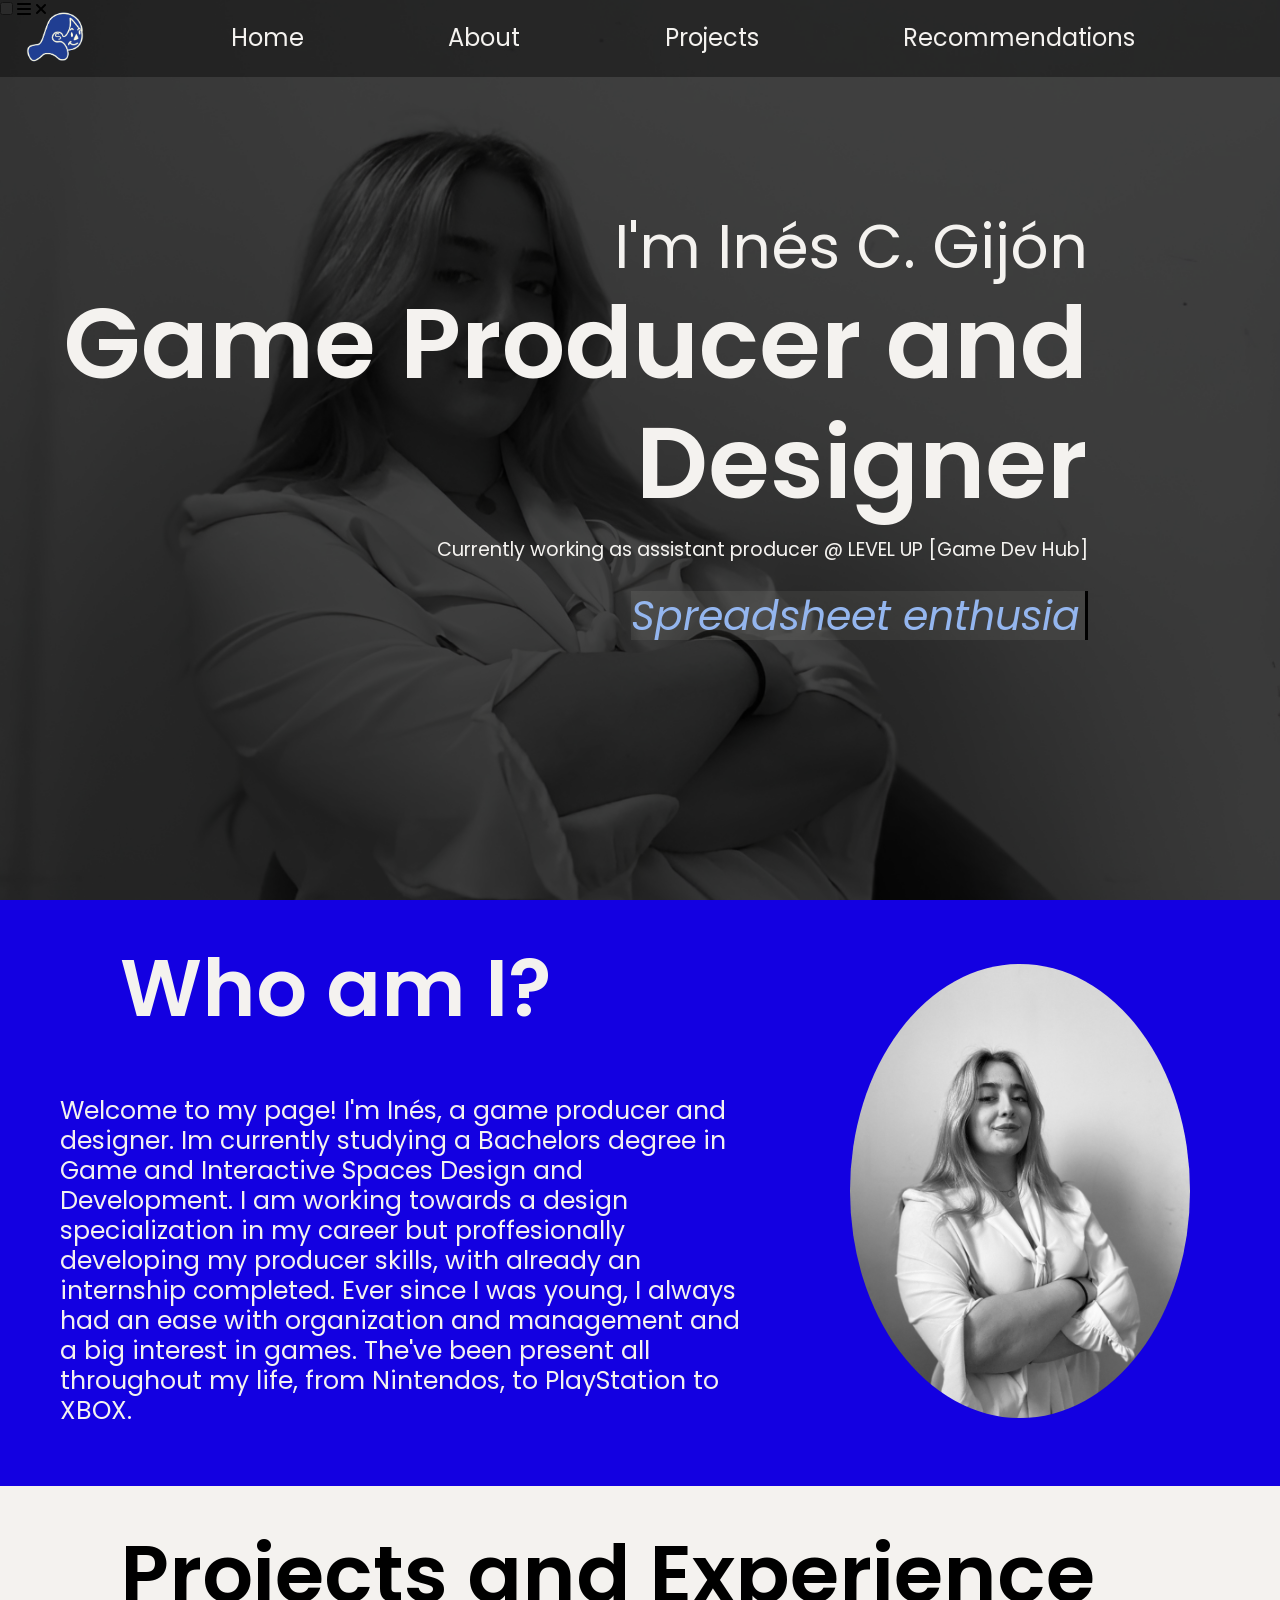
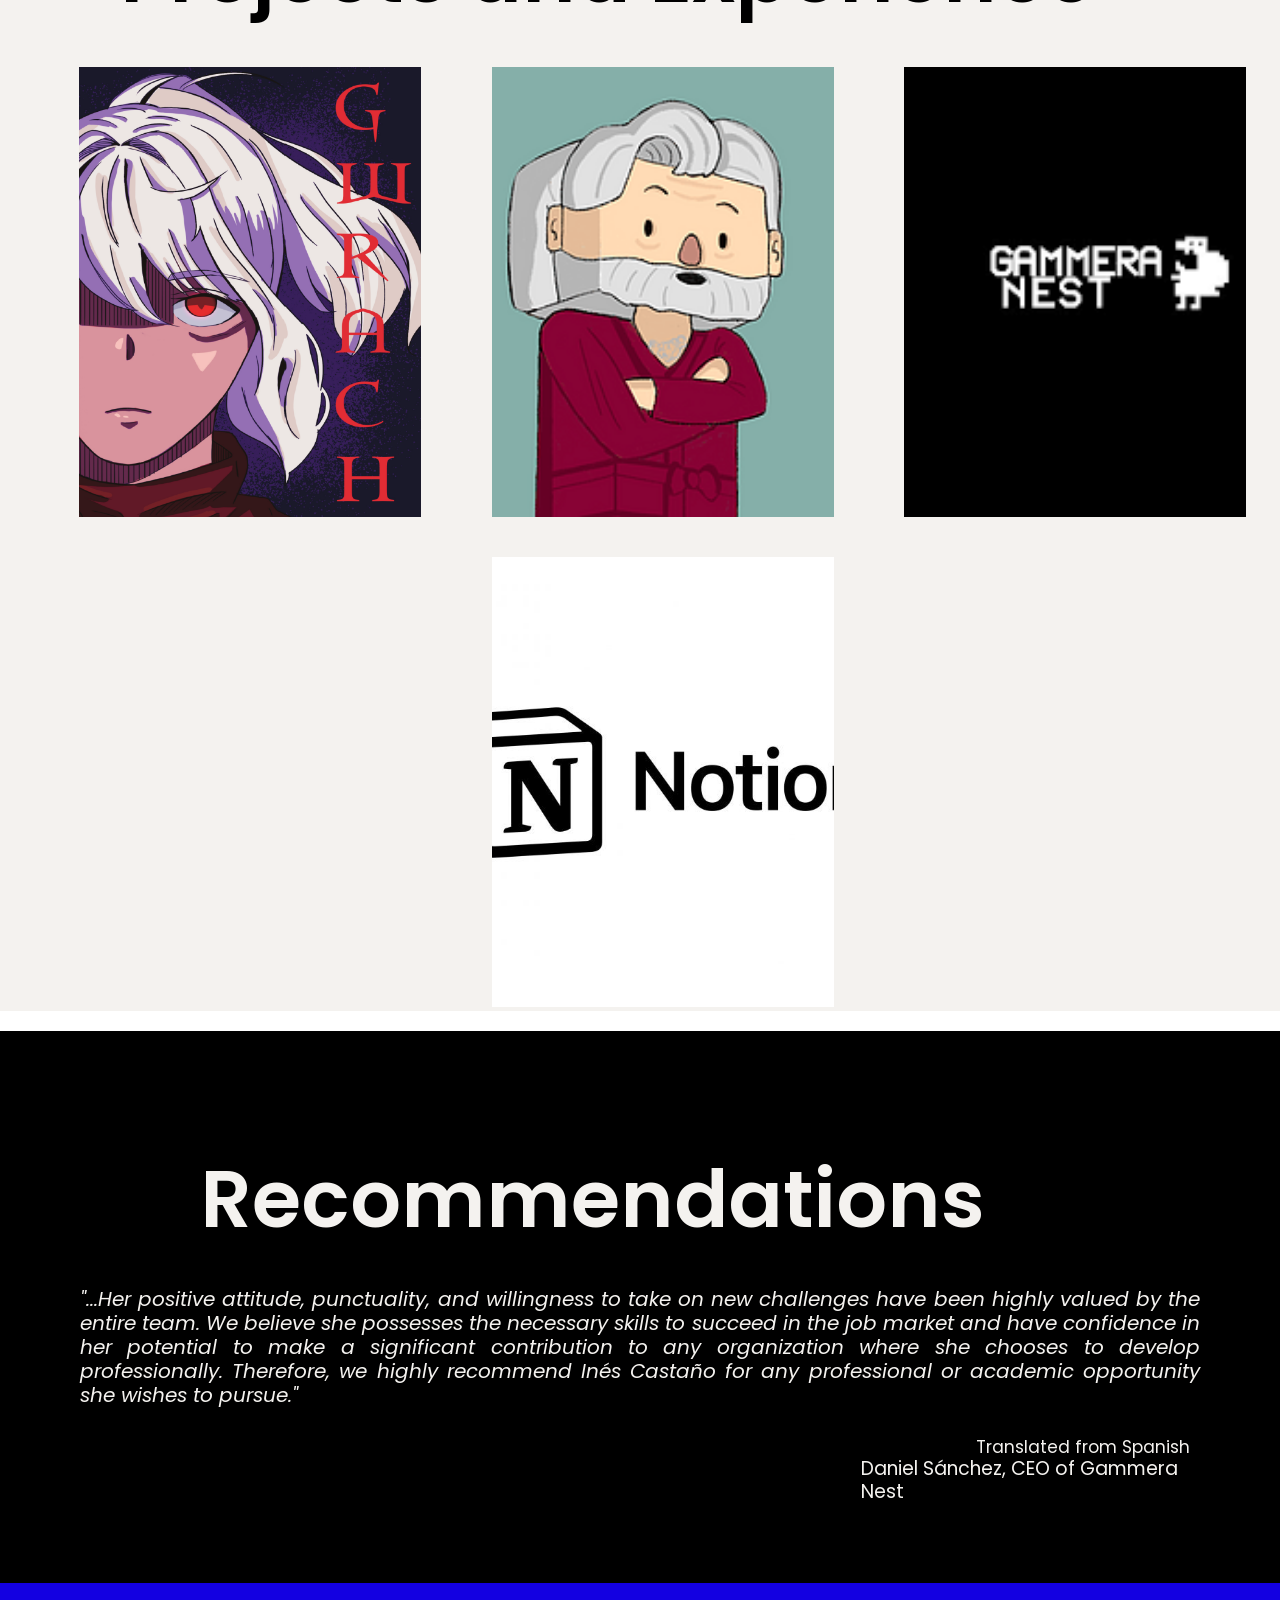
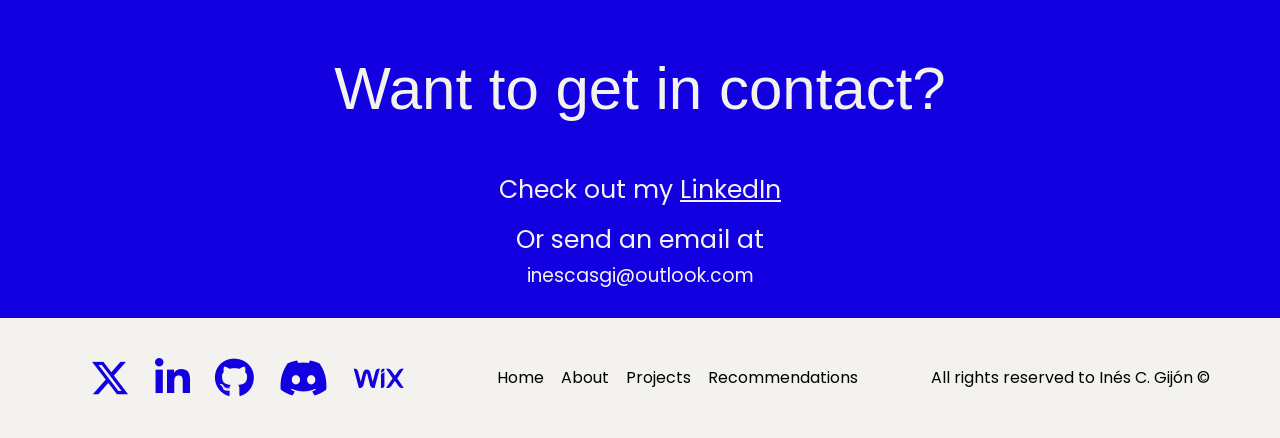
==== commit 1b2cd95f: "extraordinaria lunes" ====
--- a/PORFOLIO_FINALPROJECT/index.html
+++ b/PORFOLIO_FINALPROJECT/index.html
@@ -3,39 +3,69 @@
   <head>
     <title>Ines C. Gijon - Game Producer Porfolio</title>
     <meta charset="UTF-8" />
-    <meta name="viewport" content="width= devide-width" />
+    <meta name="viewport" content="width=device-width, initial-scale=1.0">
     <link href="CSS/style.css" rel="stylesheet" type="text/css" />
     <link
       href="https://fonts.googleapis.com/css2?family=Poppins:wght@100;200;300;400;500;600;700;800;900&family=Tenor+Sans&display=swap"
       rel="stylesheet"
     />
+
+    <link
+  rel="stylesheet"
+  href="https://cdnjs.cloudflare.com/ajax/libs/font-awesome/6.5.0/css/all.min.css"  
+      />
   </head>
   <body>
     <div class="mainpage">
       <header>
-        <nav>
-          <ul>
+        <nav class="nav-desktop">
+          <a href="#home" class="nav-logo">
+            <img src="sources\img\logo.png" alt="Logo Inés C. Gijón" />
+          </a>
+          <ul class="menu-desktop">
             <li><a href="#home">Home</a></li>
             <li><a href="#about">About</a></li>
             <li>
               <a href="#projects">Projects</a>
             </li>
             <li>
-              <a href="#">References</a>
+              <a href="#references">Recommendations</a>
             </li>
           </ul>
         </nav>
       </header>
-    
+
+      <!-- hamburguer menu -->
+       <input class="side-menu" type="checkbox" id="side-menu"/>
+       <label class="hamb" for="side-menu">
+         <i class="fa-solid fa-bars"></i>
+         <i class="fa-solid fa-times"></i>
+       </label>
+       <nav class="nav-mobile">
+        <ul class="menu-mobile">
+          <li><a href="#home">Home</a></li>
+          <li><a href="#about">About</a></li>
+          <li>
+            <a href="#projects">Projects</a>
+          </li>
+          <li>
+            <a href="#references">References</a>
+          </li>
+        </ul>
+      </nav>
 
       <section id="home">
         <div class="maintxt">
           <h2>I'm Inés C. Gijón</h2>
           <h1>Game Producer and Designer</h1>
+          <h4>Currently working as assistant producer @ LEVEL UP [Game Dev Hub]</h4>
           <div class="animated-welcome-container">
             <div class="animated-welcome">
               <h3></h3>
             </div>
+          </div>
+          <div  class="mobile-fill">
+             <h3>Contact me at <a href="https://www.linkedin.com/in/in%C3%A9s-c-gij%C3%B3n/" target="_blank" class="link-linkedin">LinkedIn</a></h3>
           </div>
         </div>
       </section>
@@ -57,7 +87,7 @@
     </section>
       <section id="projects">
         <div class="title-projects">
-          <h1>Projects and Experience.</h1>
+          <h1>Projects and Experience</h1>
         </div>
         <div class="projects-image-container">
           <a href="project1.html">
@@ -75,20 +105,51 @@
         </div>
 
       </section>
+      <section id="references">
+        <h1>Recommendations</h1>
+        <p class="reference-text"> "...Her positive attitude, punctuality, and willingness to take on new challenges have been highly valued by the entire team. We believe she possesses the necessary skills to succeed in the job market and have confidence in her potential to make a significant contribution to any organization where she chooses to develop professionally. Therefore, we highly recommend Inés Castaño for any professional or academic opportunity she wishes to pursue."</p>
+          <p class="reference-note">Translated from Spanish</p>
+          <p class="reference-author">Daniel Sánchez, CEO of Gammera Nest</p>
+      </section>
 
+      <section id="contact">
+        <h1>Want to get in contact?</h1>
+        <p>Check out my <a href="https://www.linkedin.com/in/in%C3%A9s-c-gij%C3%B3n/" target="_blank" class="link-linkedin">LinkedIn</a></p>
+        <p>Or send an email at</p>
+        <h3>inescasgi@outlook.com</h3>
+      </section>
+        
       <footer>
-        <div class="footer-row">
+         <div class=" f-social">
+            <a href="https://x.com/itsinesss28">
+              <i class="fa-brands fa-x-twitter"></i>
+           </a>
+            <a href="https://www.linkedin.com/in/in%C3%A9s-c-gij%C3%B3n/">
+              <i class="fa-brands fa-linkedin-in"></i>
+            </a>
+          <a href="https://github.com/itsiness28">
+            <i class="fa-brands fa-github"></i>
+          </a>
+          <a href="https://discordapp.com/users/689441502522376229">
+            <i class="fa-brands fa-discord"></i>
+          </a>
+          <a href="https://iesfortunyalumnaic.wixsite.com/crert">
+            <i class="fa-brands fa-wix"></i>
+          </a>
+        </div>
+
           <div class="footer-menu">
-            <nav>
+             <nav>
               <ul>
                 <li><a href="#home">Home</a></li>
                 <li><a href="#about">About</a></li>
                 <li><a href="#projects">Projects</a></li>
-                <li><a href="#">References</a></li>
+                <li><a href="#references">Recommendations</a></li>
               </ul>
             </nav>
           </div>
-        </div>
+          <p>All rights reserved to Inés C. Gijón © </p>
+         
       </footer>
 
     <script src="main.js"></script>
--- a/PORFOLIO_FINALPROJECT/CSS/style.css
+++ b/PORFOLIO_FINALPROJECT/CSS/style.css
@@ -9,18 +9,19 @@
     line-height: 1.2;
     scroll-behavior: smooth;
 }
-p{
-    font-size: 40px;
-}
+
 
 html {
     scroll-behavior: smooth;
-  }
- 
+}
 
 /*  Navigation Menu */
 
-nav{
+.nav-mobile {
+  display: none;
+}
+
+.nav-desktop {
     position: fixed;
     top:0;
     z-index: 1000;
@@ -28,9 +29,13 @@
     box-sizing: border-box;
     transition: all 0.5s ease-in-out;
     width: 100%;
-}
-
-nav ul{
+    display: flex;
+    justify-content: flex-start;
+
+}
+
+
+.nav-desktop ul{
     display: flex;
     flex-direction: row;
     flex-wrap: wrap;
@@ -40,9 +45,10 @@
     margin:0;
     position: relative;
     z-index: 11;
-}
-
-nav ul li a{
+    flex-grow: 1;   
+}
+
+.nav-desktop ul li a{
     text-decoration: none;
     padding: 24px 24px;
     color: #F4F2EF;
@@ -51,22 +57,35 @@
 }
 
 
- nav ul li a:hover {
+.nav-desktop ul li a:hover {
     color: #94B6EF;
 }
 
-body nav.sticky ul li a:hover {
+body .nav-desktop.sticky ul li a:hover {
     color: #1300e1 !important;
 } 
 
-nav.sticky{
-    background-color: #F4F2EF;
-
-}
-nav.sticky ul li a{
+.nav-desktop.sticky{
+    background-color: #F4F2EF;
+
+}
+.nav-desktop.sticky ul li a{
     color: black;
     transition: 0.3s ease-in-out;
     font-weight: 500
+}
+
+.nav-desktop > .nav-logo {
+  display: flex;
+  align-items: center;
+  padding-left: 24px;
+  height: 100%;
+}
+
+.nav-desktop > .nav-logo > img {
+  height: 70px; /* Ajusta el tamaño según necesites */
+  width: auto;
+  padding-top: 7px;;
 }
 
 /* body nav.sticky ul li a{
@@ -124,24 +143,37 @@
     font-size: 35px;
 }
 
+.maintxt > h4{
+    padding-top: 15px;
+}
+
 .animated-welcome-container{
-    height: 200px;
+    height: 100px;
 }
 
 .animated-welcome {
+    margin-top: 30px;
     font-size: 35px;
     white-space: nowrap;  
-    overflow: hidden;  
-    color: #1300e1;
+    overflow: hidden; 
+    background-color: #f4f2ef11; 
+    color: #94B6EF;
     font-style: italic;
     border-right: 3px solid black; 
     padding-right: 5px;
     display: inline-block;
     text-wrap: wrap;
     max-height: 100%;
-  }
-
-/* Section Projects - Background */
+}
+
+.mobile-fill{
+    display:none;
+}
+
+
+
+
+/* ABOUT */
 
 #about {
     background-color: #1300e1;
@@ -166,7 +198,7 @@
 }
 
 #about > .about-container >.about-text > p {
-    font-size: 20px;
+    font-size: 25px;
     padding: 60px;
 }
 
@@ -182,11 +214,11 @@
 /* Section Projects */
 #projects {
     background-color: #F4F2EF;
-    max-height: 1300px;
-}
-
-
-/* Section Projects - Text */
+    min-height: 800px;
+}
+
+
+    /* Section Projects - Text */
 
 .title-projects > h1 {
     font-size: 80px;
@@ -197,7 +229,7 @@
 
 .projects-image-container {
     width:100%;
-    height: 65vmin;
+    min-height: 65vmin;
     display: flex;
     flex-direction: row;
     gap: 4vmin;
@@ -206,6 +238,7 @@
     padding-left: 5vmin;
     padding-top: 5vmin;
     flex-wrap: wrap;
+    margin-bottom: 20px;
 }
 
 .projects-image-container > a>  img{
@@ -233,15 +266,137 @@
 
 }
 
-
+#references{
+    background-color: black;
+    max-height: 1200px;
+    padding:80px;
+}
+
+#references > h1 {
+    font-size: 80px;
+    font-weight: 600;
+    padding-left: 120px;
+    padding-top: 40px;
+    color:#F4F2EF;
+}
+#references > p{
+    color:#F4F2EF;
+
+}
+
+#references > .reference-text{
+    font-style: italic;
+    font-size: 20px;
+    margin-top: 40px;
+    text-align: justify;
+}
+#references > .reference-note{
+    font-size: 17px;
+    margin-left: 70vw;
+    margin-top: 30px;
+}
+
+#references > .reference-author{
+    font-size: 19px;
+    margin-left: 61vw;
+}
 
 /* Carousel Images */
 
-
-
-
-/* Project page */
+#contact {
+    max-height: 1300px;
+    background-color: #1300e1;
+    color: #F4F2EF;
+    text-align: center;
+    padding: 30px;
+}
+
+#contact > h1 {
+    font-size: 60px;
+    font-weight: 500;
+    padding-bottom: 20px;
+    padding: 40px;
+}
+
+#contact > p {
+    font-size: 25px;
+    padding: 10px;
+
+}
+
+.link-linkedin {
+    color: #F4F2EF;
+    transition: color 0.3s ease-in-out;
+}
+
+.link-linkedin:hover {
+    color: black;
+}
+
+
+/* FOOTER */
+
+footer {
+    background-color: #F4F2EF;
+    display: flex;
+    flex-direction: row;
+    justify-content: space-between;
+    align-items: center;
+  padding: 20px 70px;
+    
+}
+
+.footer-menu > nav > ul{
+    display: flex;
+    flex-direction: row;
+    flex-wrap: wrap;
+    justify-content: center;
+    list-style: none;
+    padding: 20px;
+    gap: 17px;
+}
+
+.f-social{
+     display: flex;
+    flex-direction: row;
+    flex-wrap: wrap;
+    justify-content: center;
+    gap: 25px;
+    padding: 20px;
+}
+
+.f-social > a > i{
+    color: #1300e1;
+    font-size: 40px;
+    
+}
+
+.footer-menu > nav > ul > li > a {
+    text-decoration: none;
+    color: black;
+}
+
+
+/* Project INDIVIDUAL PAGES */
 .project1 {
+    background-color: #F4F2EF;
+    max-width: 100%;
+    max-height: 1300px;
+
+}
+.project2 {
+    background-color: #F4F2EF;
+    max-width: 100%;
+    max-height: 1300px;
+
+}
+.project3 {
+    background-color: #F4F2EF;
+    max-width: 100%;
+    max-height: 1300px;
+
+}
+.project4 {
     background-color: #F4F2EF;
     max-width: 100%;
     max-height: 1300px;
@@ -254,22 +409,272 @@
     padding-top: 40px;
     text-align: justify;
 }
-.project1 > .project-1-container {
-    display: flex;
-    flex-direction: row;
-    flex-wrap: wrap;
+
+.project-text > p{
+    max-width: 50vw;
+    font-size: 30px;
+    line-height: 40px;
+    margin-top: 10px;
+    text-align: justify;
+}
+
+.project-images {
+    max-width: 30vw;
     justify-content: center;
     align-items: center;
-    gap: 10vmin;
-}
-
-
-
-/*@media (max-width: 768px) {
-    .mobile-mainpage {
-        .mainpage {
-            display: none;
-        }
-    }
-}
-*/
+}
+.project-container {
+    display: flex;
+    flex-direction: row;
+    flex-wrap: wrap;
+    justify-content: center;
+    align-items: center;
+    gap: 5vmin;
+    padding: 60px;
+    overflow: hidden;
+}
+
+
+
+
+
+@media (max-width: 768px) {
+
+    /* GENERAL */
+    .mainpage, body, html {
+    width: 100%;
+    max-width: 100%;
+    overflow-x: hidden;
+    }
+
+    #about > .about-container > .about-text > h1,
+    #projects > .title-projects > h1 {
+    padding-left: 15px;
+    padding-top: 10px;
+    padding-bottom: 10px;
+    font-size: 40px;
+    text-align: left;
+    }
+    
+    /* NAVS */
+    .menu-desktop{
+        display: none;
+    }
+
+    .nav-desktop {
+    display: none;
+    }
+
+    .hamb{
+        display: block;
+    }
+
+    .nav-mobile{
+        display: block;
+    }
+
+
+    /* HOME */
+    .maintxt {
+    font-size: smaller;
+    color: #F4F2EF;
+    position: relative;
+    z-index: 4;
+    padding-right: 7%;
+    padding-top: 40%;
+    text-align: right;
+    }
+    
+    .mainpage{
+        max-height: 768px;
+    }
+
+    .maintxt > h1 {
+    font-size: 40px;
+    font-weight: 500;
+    }
+
+    .maintxt > h2 {
+    font-size: 25px;
+    }
+
+    .maintxt > h3 {
+    font-size: 20px;
+    }
+
+    .maintxt > h4{
+    padding-top: 8px;
+    }
+
+    .animated-welcome-container{
+    height: 50px;
+    }
+
+    .animated-welcome {
+    margin-top: 20px;
+    font-size: 16px;
+    white-space: nowrap;  
+    overflow: hidden; 
+    background-color: #f4f2ef11; 
+    color: #94B6EF;
+    font-style: italic;
+    border-right: 3px solid black; 
+    padding-right: 5px;
+    display: inline-block;
+    text-wrap: wrap;
+    max-height: 100%;
+    }
+
+    .mobile-fill {
+    display:block;
+    font-size: 10px;
+    padding-top: 10px;
+    text-decoration: none;
+    }
+
+    /* ABOUT */
+
+   #about > .about-container {
+    padding: 20px;
+    }
+
+  #about > .about-container > .about-text > h1 {
+    padding-left: 15px;
+    padding-top: 10px;
+    padding-bottom: 10px;
+    font-size: 40px;
+    text-align: left;
+  }
+
+    #about > .about-container > .about-text > p {
+    padding: 0 30px;
+    font-size: 14px;
+    text-align: justify;
+    }
+
+    .about-image {
+        display: none;
+    }
+
+
+    /* PROJECTS */
+    #projects {
+        padding: 20px;
+        min-height: 300px;
+    }
+
+
+    .project-images {
+        max-width: 500px;
+        max-height: 60%;
+        justify-content: center;
+        align-items: center;
+        flex-wrap: wrap;
+    }
+
+    
+    /* REFERENCES */
+    #references{
+    padding:40px;
+    }
+
+    #references > h1 {
+    font-size: 25px;
+    font-weight: 600;
+    padding-left: 0px;
+    padding-top: 20px;
+    color:#F4F2EF;
+    }
+
+    #references > .reference-note{
+        font-size: 15px;
+        margin-top: 30px;
+    }
+    
+    #references > .reference-author{
+        font-size: 17px;
+    }
+
+    #references > .reference-note,
+    #references > .reference-author {
+    margin-left: 0;
+    padding-left: 10px;
+    padding-right: 10px;
+    text-align: right; /* O 'left' si prefieres */
+    font-size: 14px;
+    word-break: break-word;
+    }
+
+    #references > .reference-text {
+        font-size: 14px;
+
+    }
+
+
+    /* CONTACT */
+
+    #contact > h1 {
+    font-size: 30px;
+    font-weight: 500;
+    padding-bottom: 10px;
+    padding: 20px;
+    }
+
+    #contact > p {
+    font-size: 18px;
+    padding: 8px;
+    }
+
+    #contact > h3 {
+        font-size: 14px;
+    }
+
+    /* FOOTER */
+
+
+    footer {
+    background-color: #F4F2EF;
+    display: flex;
+    flex-direction: column;
+    align-items: center;
+    }
+
+    .footer-menu > nav > ul{
+    display: flex;
+    flex-direction: row;
+    flex-wrap: wrap;
+    justify-content: center;
+    list-style: none;
+    padding: 5px;
+    gap: 5px;
+    }
+
+    .footer-menu > nav > ul > li > a {
+    font-size: 13px;
+    flex-wrap: wrap;
+    }
+
+    .f-social{
+     display: flex;
+    flex-direction: row;
+    flex-wrap: wrap;
+    justify-content: center;
+    gap: 15px;
+    padding: 20px;
+    }
+
+    .f-social > a > i{
+    font-size: 30px;
+    }
+
+    footer > p {
+        font-size: 9px;
+        padding: 6px;;
+    }
+
+
+}
+
+
+
+
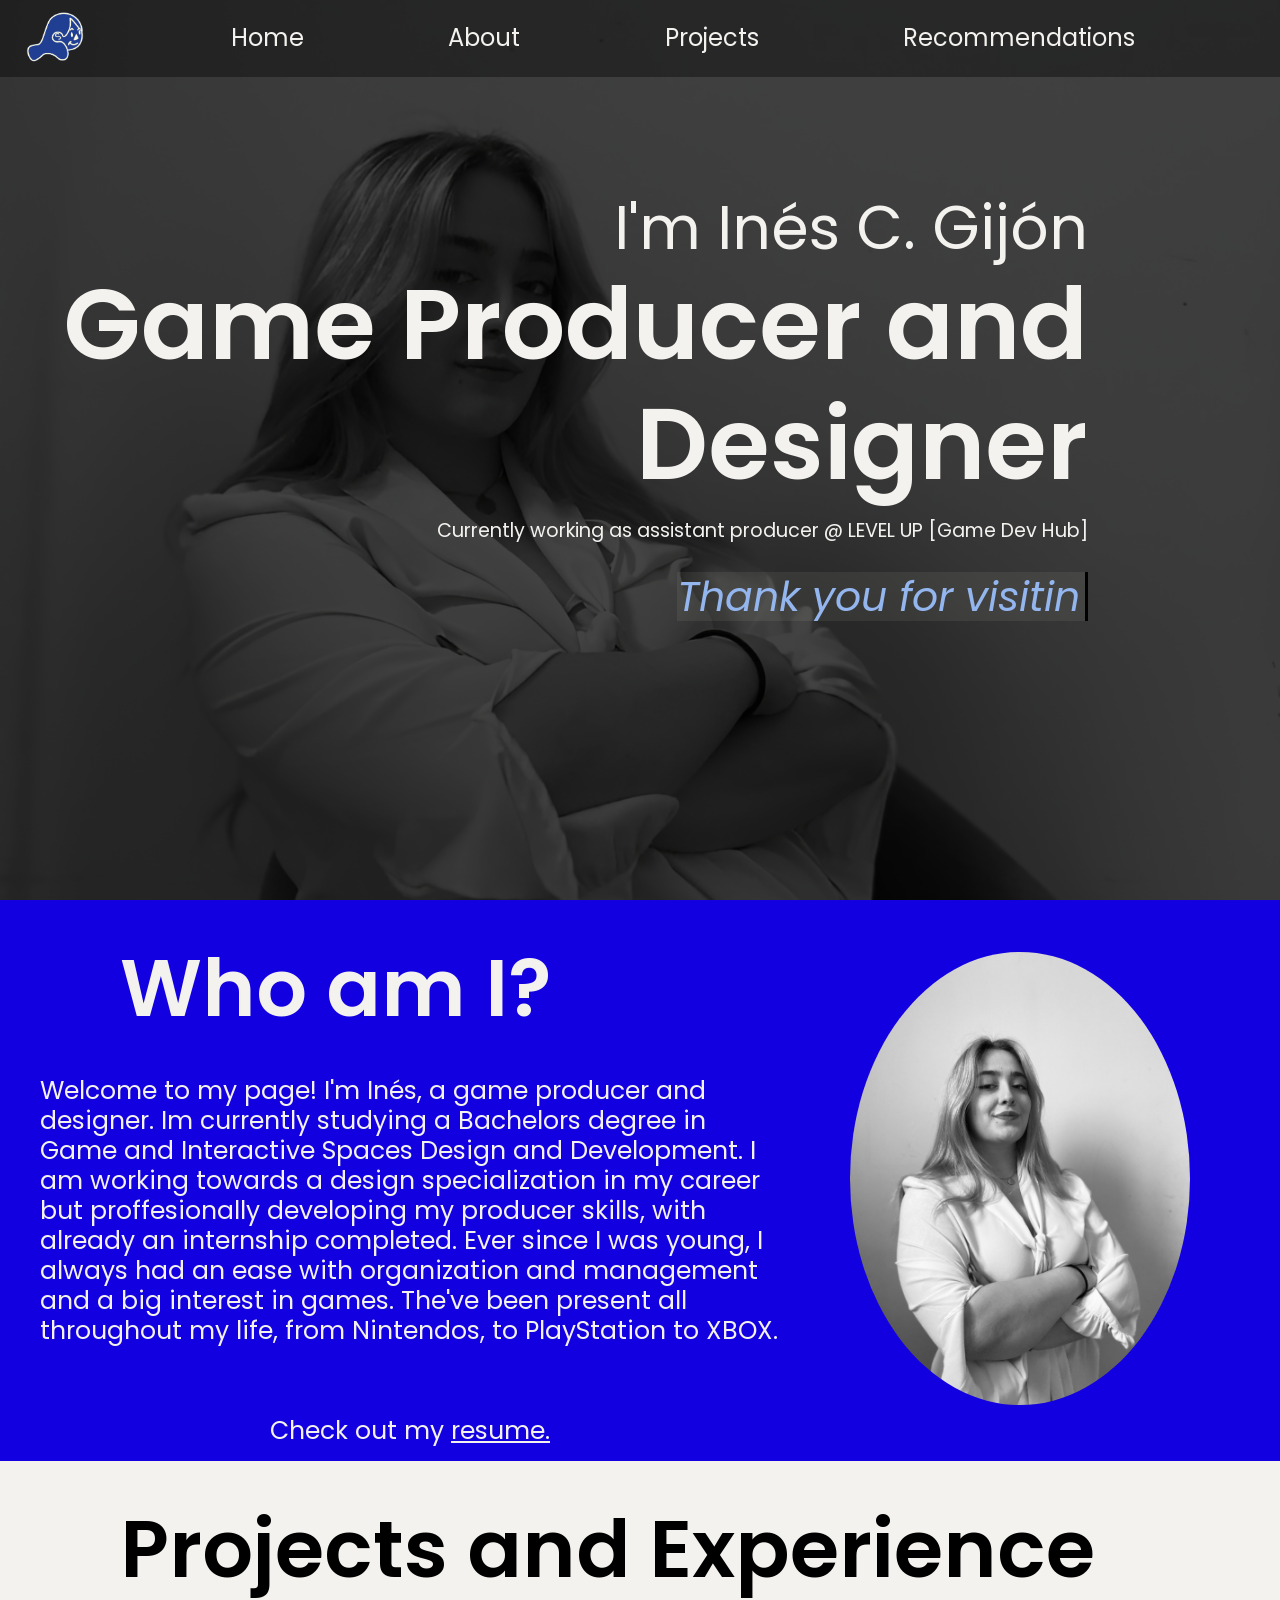
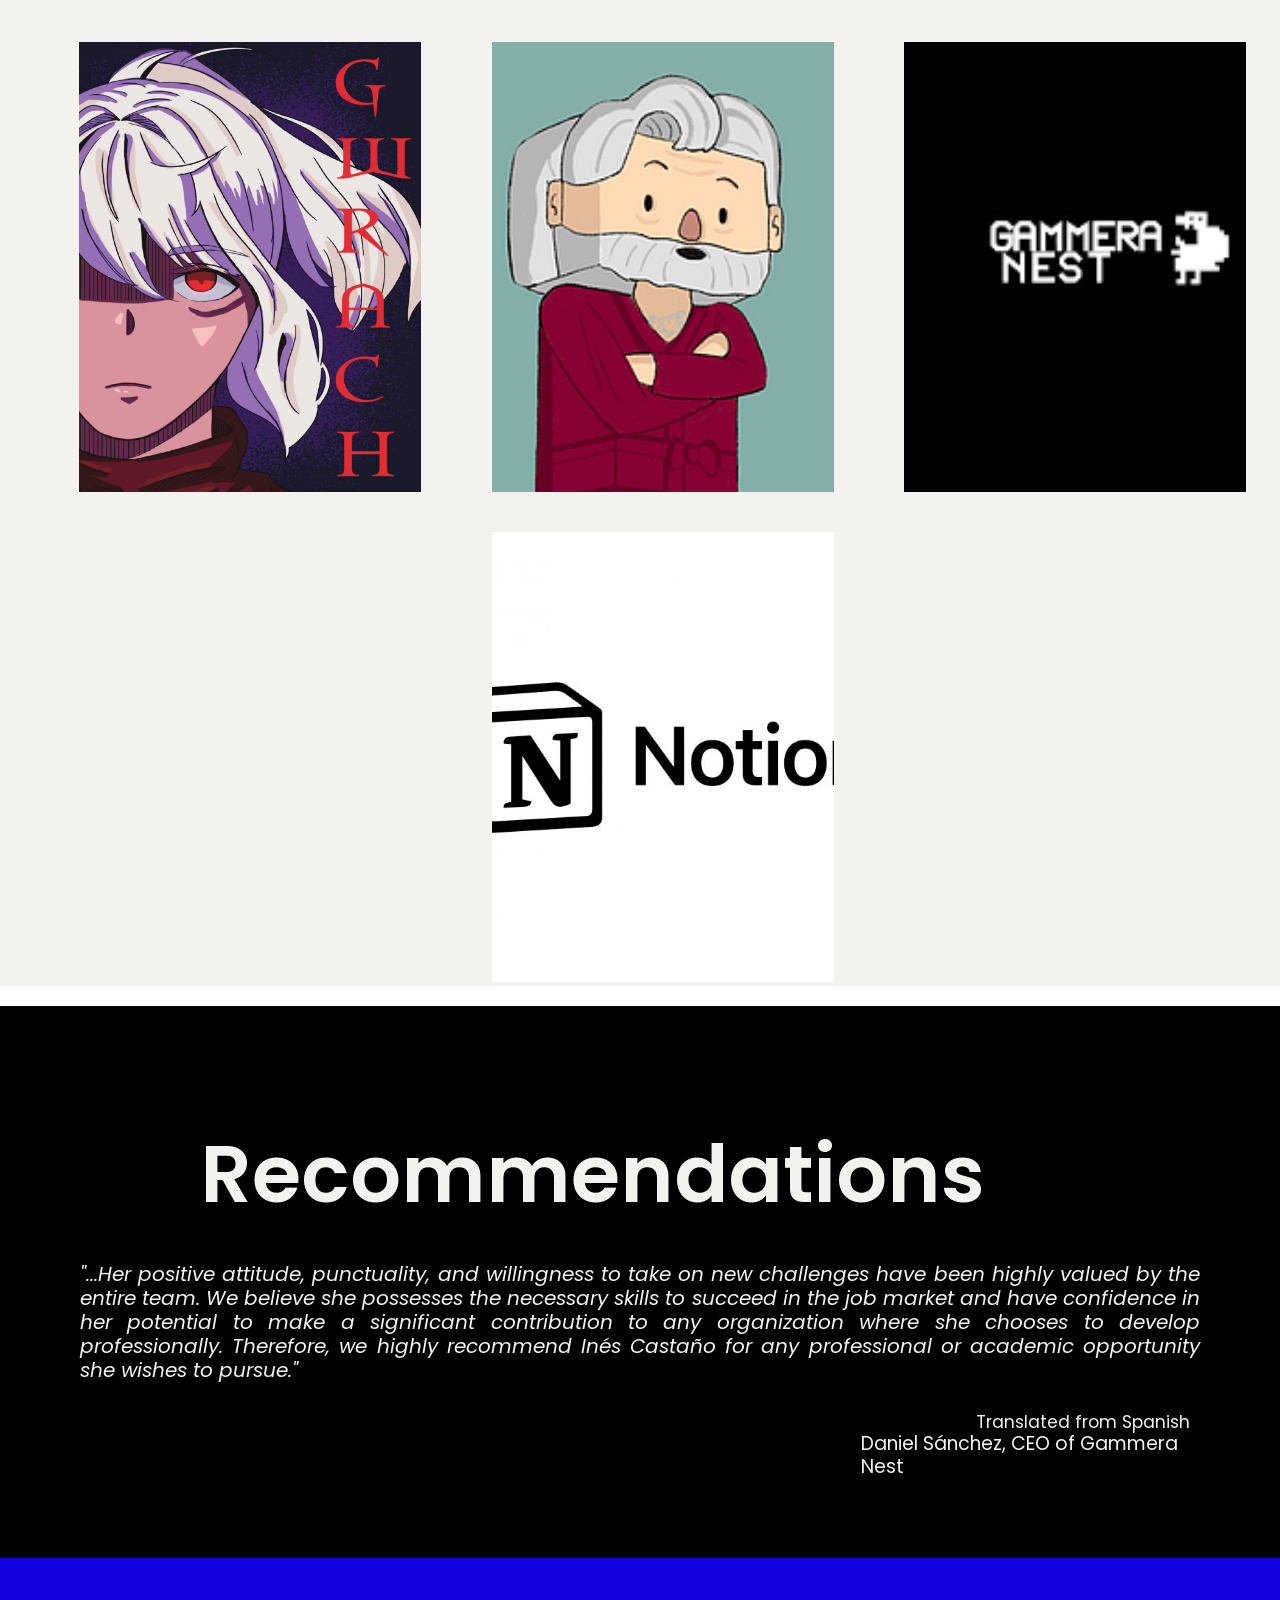
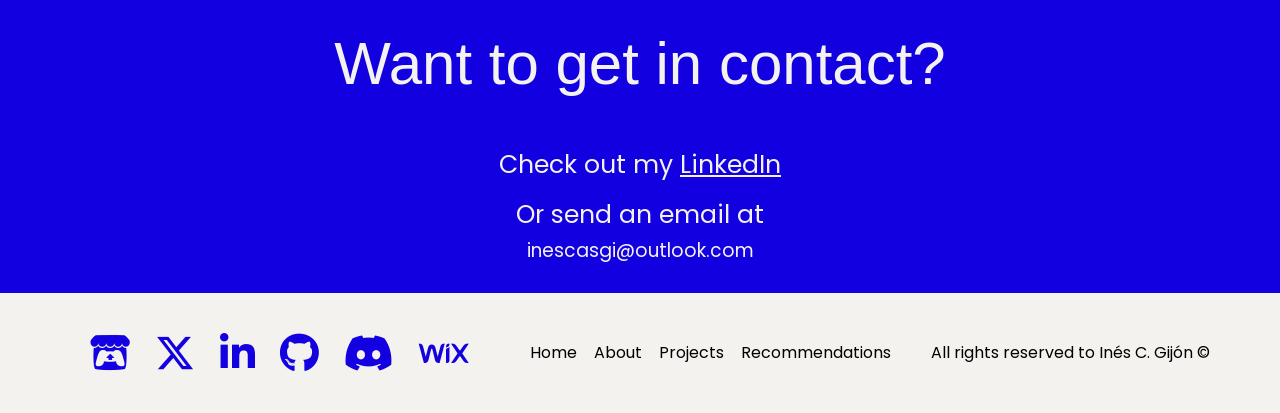
==== commit 739e1d21: "extraordinaria final" ====
--- a/PORFOLIO_FINALPROJECT/index.html
+++ b/PORFOLIO_FINALPROJECT/index.html
@@ -44,13 +44,13 @@
        <nav class="nav-mobile">
         <ul class="menu-mobile">
           <li><a href="#home">Home</a></li>
-          <li><a href="#about">About</a></li>
-          <li>
-            <a href="#projects">Projects</a>
-          </li>
-          <li>
-            <a href="#references">References</a>
-          </li>
+            <li><a href="#about">About</a></li>
+            <li>
+              <a href="#projects">Projects</a>
+            </li>
+            <li>
+              <a href="#references">Recommendations</a>
+            </li>
         </ul>
       </nav>
 
@@ -76,11 +76,13 @@
         <div class="about-text">
           <h1>Who am I?</h1>
           <p>Welcome to my page! I'm Inés, a game producer and designer. Im currently studying a Bachelors degree in Game and Interactive Spaces Design and Development. I am working towards a design specialization in my career but proffesionally developing my producer skills, with already an internship completed. Ever since I was young, I always had an ease with organization and management and a big interest in games. The've been present all throughout my life, from Nintendos, to PlayStation to XBOX. </p>
+          <h3>Check out my <a href="https://drive.google.com/file/d/17GtIcwr8qLF1LsCMChCUY-MjNfIPnKij/view?usp=sharing" target="_blank" class="link-CV">resume.</a></h3>
         </div>
         <div class="about-image">
           <img src="sources/img/aboutimage.jpg" alt="Me" />
         </div>
       </div>
+      
       </section>
 
 
@@ -121,6 +123,9 @@
         
       <footer>
          <div class=" f-social">
+          <a href="https://itsinesss28.itch.io/">
+            <i class="fa-brands fa-itch-io"></i>
+           </a>
             <a href="https://x.com/itsinesss28">
               <i class="fa-brands fa-x-twitter"></i>
            </a>
--- a/PORFOLIO_FINALPROJECT/CSS/style.css
+++ b/PORFOLIO_FINALPROJECT/CSS/style.css
@@ -19,8 +19,79 @@
 
 .nav-mobile {
   display: none;
-}
-
+  position: fixed;
+  top: 0;
+  left: 0;
+  width: 100%;
+  max-height: 0;
+  overflow: hidden;
+  background-color: rgba(0, 0, 0, 0.685);
+  transition: max-height 0.4s ease;
+  z-index: 1000;
+  padding-top: 70px;
+}
+
+
+.hamb{
+    display: none;
+    display: block;
+    position: fixed;
+    top: 20px;
+    left: 20px;
+    font-size: 25px;
+    color: #F4F2EF;
+    cursor: pointer;
+    z-index: 1500;
+    user-select: none;
+    background: transparent;
+    align-items: right;
+}
+
+.hamb .fa-bars {
+  display: none;
+}
+
+.hamb .fa-times {
+  display: none;
+}
+
+.side-menu:checked + .hamb .fa-bars {
+  display: none;
+}
+
+.side-menu:checked + .hamb .fa-times {
+  display: inline;
+}
+
+.side-menu:checked ~ .nav-mobile {
+  max-height: 500px; 
+}
+
+.menu-mobile {
+  list-style: none;
+  display: flex;
+  flex-direction: column;
+  align-items: center;
+  gap: 100px;; 
+  padding-bottom: 30px;
+  margin: 0;
+}
+
+.menu-mobile li a {
+  color: white;
+  font-size: 20px;
+  padding-left: 30px;;
+  text-decoration: none;
+  transition: color 0.3s ease;
+} 
+
+.menu-mobile li a:hover {
+  color: #94B6EF;
+}
+
+.side-menu {
+  display: none;
+} 
 .nav-desktop {
     position: fixed;
     top:0;
@@ -83,14 +154,11 @@
 }
 
 .nav-desktop > .nav-logo > img {
-  height: 70px; /* Ajusta el tamaño según necesites */
+  height: 70px; 
   width: auto;
   padding-top: 7px;;
 }
 
-/* body nav.sticky ul li a{
-   transition: 0.3s ease-in-out;
-} */
 
  /* Background for Home */
 
@@ -177,7 +245,7 @@
 
 #about {
     background-color: #1300e1;
-    max-height: 1300px;
+    max-height: 1400px;
     color: #F4F2EF;
 }
 
@@ -199,7 +267,7 @@
 
 #about > .about-container >.about-text > p {
     font-size: 25px;
-    padding: 60px;
+    padding: 40px;
 }
 
 .about-image img{
@@ -210,7 +278,20 @@
     border-radius: 50%;
     margin-right: 60px;
 }
+
+.about-text > h3{
+    color: #F4F2EF;
+    padding: 30px;
+    font-size: 25px;
+    text-align: center;
+    padding-bottom: 15px;
+}
    
+.about-text > h3 > a {
+    color: #F4F2EF;
+    transition: color 0.3s ease-in-out;
+}
+
 /* Section Projects */
 #projects {
     background-color: #F4F2EF;
@@ -248,17 +329,9 @@
     object-position: center;
 }
 
-.projects-image-container > img > overlay{
-    background-color: #1300e1;
-    position: absolute;
-    left:0px;
-    top:0px;
-    width: 100%;
-    height: 100%;
-    display: flex;
-    align-items: center;
-    justify-content: center;
-
+.projects-image-container > a > img:hover {
+    opacity: 0.75; 
+    transition: opacity 0.2s ease; 
 }
 
 .projects-image-container > img > overlay:hover{
@@ -301,7 +374,7 @@
     margin-left: 61vw;
 }
 
-/* Carousel Images */
+/* CONTACT SECT */
 
 #contact {
     max-height: 1300px;
@@ -377,7 +450,22 @@
 }
 
 
+
 /* Project INDIVIDUAL PAGES */
+
+.projects-nav{
+    display: flex;
+    flex-direction: row;
+    justify-content: space-between;
+    align-items: center;
+}
+
+.go-back-text {
+    font-size: 30px;
+    color: black;
+    padding-right: 50px;
+    padding-top: 40px;
+}
 .project1 {
     background-color: #F4F2EF;
     max-width: 100%;
@@ -402,26 +490,69 @@
     max-height: 1300px;
 
 }
+
+.project4-container {
+    display: flex;
+    flex-direction: column;
+    flex-wrap: wrap;
+    justify-content: center;
+    align-items: center;
+    gap: 5vmin;
+    padding: 30px;
+    overflow: hidden;
+}
+
+
 .title {
     font-size: 60px;
     font-weight: 600;
     padding-left: 70px;
-    padding-top: 40px;
+    padding-top: 10px;
     text-align: justify;
 }
 
 .project-text > p{
     max-width: 50vw;
-    font-size: 30px;
+    font-size: 20px;
     line-height: 40px;
     margin-top: 10px;
     text-align: justify;
 }
 
+
+.project4-text > p{
+    max-width: 75vw;
+    font-size: 20px;
+    line-height: 40px;
+    margin-top: 10px;
+    text-align: justify;
+}
+
+
 .project-images {
-    max-width: 30vw;
-    justify-content: center;
-    align-items: center;
+    max-width: 15vw;
+    justify-content: center;
+    align-items: center;
+}
+
+.project4-images {
+    max-width: 700px;
+    width:100%;
+    height: auto;
+    display: block;
+    justify-content: center;
+    align-items: center;
+    overflow: hidden;
+}
+
+.project3-images > img{
+    max-width: 700px;
+    width:100%;
+    height: auto;
+    display: block;
+    justify-content: center;
+    align-items: center;
+    overflow: hidden;
 }
 .project-container {
     display: flex;
@@ -430,11 +561,38 @@
     justify-content: center;
     align-items: center;
     gap: 5vmin;
-    padding: 60px;
+    padding: 30px;
     overflow: hidden;
 }
 
-
+.projects-logo > img {
+  height: 90px; 
+  width: auto;
+  padding-top: 7px;
+  padding-left: 10px;
+}
+
+.links-to-project {
+    display: flex;
+    flex-direction: row;
+    justify-content: center;
+    align-items: center;
+    gap: 20px;
+    padding-top: 20px;
+}
+
+.links-to-project >p {
+    font-size: 30px;
+    color: #1300e1;
+    padding-right: 10px;
+    text-decoration: none;
+}
+
+.links-to-project > a {
+    text-decoration: none;
+    color: #1300e1;
+    font-size: 50px;
+}
 
 
 
@@ -466,11 +624,19 @@
     }
 
     .hamb{
-        display: block;
-    }
-
-    .nav-mobile{
-        display: block;
+        display: block ;
+
+    }
+
+    .nav-mobile {
+    display: block;
+    }
+
+    .menu-mobile {
+    display: block;
+    }
+    .hamb .fa-bars {
+    display: inline;
     }
 
 
@@ -481,12 +647,12 @@
     position: relative;
     z-index: 4;
     padding-right: 7%;
-    padding-top: 40%;
+    padding-top: 70%;
     text-align: right;
     }
     
     .mainpage{
-        max-height: 768px;
+        max-height: 844px;
     }
 
     .maintxt > h1 {
@@ -556,6 +722,11 @@
         display: none;
     }
 
+    .about-text > h3{
+    font-size: 20px;
+    text-align: center;
+    }
+
 
     /* PROJECTS */
     #projects {
@@ -600,7 +771,7 @@
     margin-left: 0;
     padding-left: 10px;
     padding-right: 10px;
-    text-align: right; /* O 'left' si prefieres */
+    text-align: right; 
     font-size: 14px;
     word-break: break-word;
     }
@@ -673,8 +844,133 @@
     }
 
 
-}
-
-
-
-
+    /* Project INDIVIDUAL PAGES */
+
+.projects-nav{
+    display: flex;
+    flex-direction: row;
+    justify-content: space-between;
+    align-items: center;
+}
+
+.projects-logo > img {
+  height: 70px; 
+  width: auto;
+  padding-top: 7px;
+  padding-left: 10px;
+}
+
+
+.go-back-text {
+    font-size: 20px;
+    color: black;
+    padding-right: 15px;
+}
+.project1 {
+    background-color: #F4F2EF;
+    max-width: 100%;
+    max-height: 900px;
+
+}
+.project2 {
+    background-color: #F4F2EF;
+    max-width: 100%;
+    max-height: 900px;
+
+}
+.project3 {
+    background-color: #F4F2EF;
+    max-width: 100%;
+    max-height: 900px;
+
+}
+.project4 {
+    background-color: #F4F2EF;
+    max-width: 100%;
+    max-height: 900px;
+
+}
+.title {
+    font-size: 40px;
+    font-weight: 600;
+    padding-left: 40px;
+    padding-top: 10px;
+    text-align: left;
+
+}
+
+.project-text > p{
+    max-width: 75vw;
+    font-size: 15px;
+    line-height: 20px;
+    text-align: justify;
+}
+
+.project-images {
+    max-width: 100%;
+    justify-content: center;
+    align-items: center;
+}
+
+.project-images > img {
+    max-width: 75vw;
+    height: auto;
+}
+.project-container {
+    display: flex;
+    flex-direction: column;
+    flex-wrap: wrap;
+    justify-content: center;
+    align-items: center;
+    gap: 5vmin;
+    padding: 30px;
+    overflow: hidden;
+}
+
+.project4-images {
+    display: none;
+}
+
+
+}
+
+ @media (min-width: 768px) and (max-width: 1024px) {
+
+    .maintxt {
+    padding-right: 7%;
+    padding-top: 40%;
+    }
+
+    .mainpage{
+        max-height: 720px;
+    }
+    
+    .projects-image-container > a>  img{
+    width: 38vmin;
+    height: 50vmin;
+    object-fit: cover;
+    object-position: center;
+    padding: 30px;
+    }
+
+    #references > h1 {
+    font-size: 25px;
+    font-weight: 600;
+    }
+
+    #references > .reference-note,
+    #references > .reference-author {
+    margin-left: 0;
+    padding-left: 10px;
+    padding-right: 10px;
+    text-align: center; 
+    font-size: 12px;
+    word-break: break-word;
+    }
+
+
+} 
+
+
+
+
